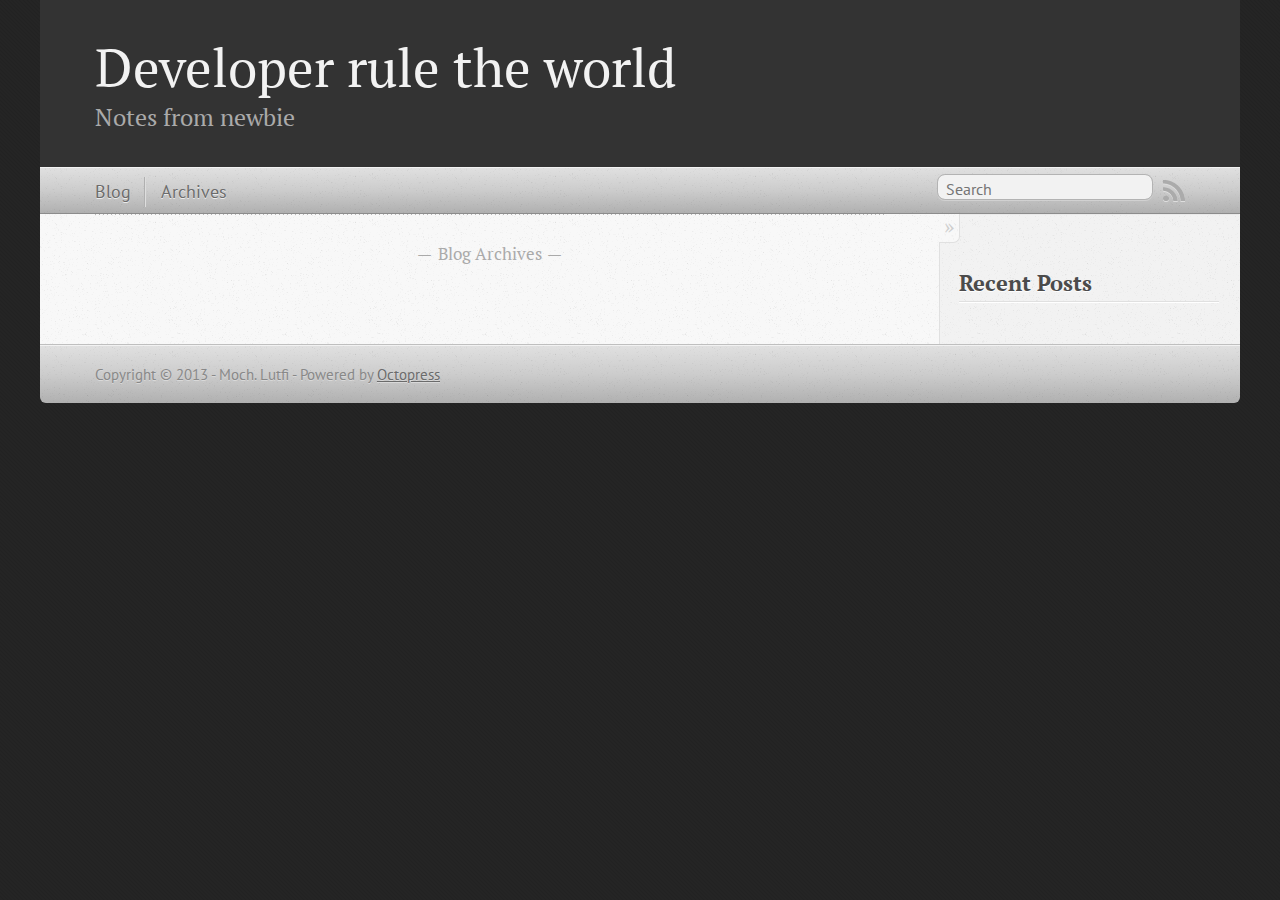
==== index.html @ ee127c65 "Site updated at 2013-09-29 15:10:16 UTC" ====
<!DOCTYPE html>
<!--[if IEMobile 7 ]><html class="no-js iem7"><![endif]-->
<!--[if lt IE 9]><html class="no-js lte-ie8"><![endif]-->
<!--[if (gt IE 8)|(gt IEMobile 7)|!(IEMobile)|!(IE)]><!--><html class="no-js" lang="en"><!--<![endif]-->
<head>
  <meta charset="utf-8">
  <title>Developer rule the world</title>
  <meta name="author" content="Moch. Lutfi">

  
  <meta name="description" content=" Blog Archives Recent Posts ">
  

  <!-- http://t.co/dKP3o1e -->
  <meta name="HandheldFriendly" content="True">
  <meta name="MobileOptimized" content="320">
  <meta name="viewport" content="width=device-width, initial-scale=1">

  
  <link rel="canonical" href="http://h4ckm03d.github.io">
  <link href="/favicon.png" rel="icon">
  <link href="/stylesheets/screen.css" media="screen, projection" rel="stylesheet" type="text/css">
  <link href="/atom.xml" rel="alternate" title="Developer rule the world" type="application/atom+xml">
  <script src="/javascripts/modernizr-2.0.js"></script>
  <script src="//ajax.googleapis.com/ajax/libs/jquery/1.9.1/jquery.min.js"></script>
  <script>!window.jQuery && document.write(unescape('%3Cscript src="./javascripts/lib/jquery.min.js"%3E%3C/script%3E'))</script>
  <script src="/javascripts/octopress.js" type="text/javascript"></script>
  <!--Fonts from Google"s Web font directory at http://google.com/webfonts -->
<link href="http://fonts.googleapis.com/css?family=PT+Serif:regular,italic,bold,bolditalic" rel="stylesheet" type="text/css">
<link href="http://fonts.googleapis.com/css?family=PT+Sans:regular,italic,bold,bolditalic" rel="stylesheet" type="text/css">

  

</head>

<body   >
  <header role="banner"><hgroup>
  <h1><a href="/">Developer rule the world</a></h1>
  
    <h2>Notes from newbie</h2>
  
</hgroup>

</header>
  <nav role="navigation"><ul class="subscription" data-subscription="rss">
  <li><a href="/atom.xml" rel="subscribe-rss" title="subscribe via RSS">RSS</a></li>
  
</ul>
  
<form action="http://google.com/search" method="get">
  <fieldset role="search">
    <input type="hidden" name="q" value="site:h4ckm03d.github.io" />
    <input class="search" type="text" name="q" results="0" placeholder="Search"/>
  </fieldset>
</form>
  
<ul class="main-navigation">
  <li><a href="/">Blog</a></li>
  <li><a href="/blog/archives">Archives</a></li>
</ul>

</nav>
  <div id="main">
    <div id="content">
      <div class="blog-index">
  
  
  <div class="pagination">
    
    <a href="/blog/archives">Blog Archives</a>
    
  </div>
</div>
<aside class="sidebar">
  
    <section>
  <h1>Recent Posts</h1>
  <ul id="recent_posts">
    
  </ul>
</section>





  
</aside>

    </div>
  </div>
  <footer role="contentinfo"><p>
  Copyright &copy; 2013 - Moch. Lutfi -
  <span class="credit">Powered by <a href="http://octopress.org">Octopress</a></span>
</p>

</footer>
  







  <script type="text/javascript">
    (function(){
      var twitterWidgets = document.createElement('script');
      twitterWidgets.type = 'text/javascript';
      twitterWidgets.async = true;
      twitterWidgets.src = '//platform.twitter.com/widgets.js';
      document.getElementsByTagName('head')[0].appendChild(twitterWidgets);
    })();
  </script>





</body>
</html>
---- stylesheets/screen.css ----
html,body,div,span,applet,object,iframe,h1,h2,h3,h4,h5,h6,p,blockquote,pre,a,abbr,acronym,address,big,cite,code,del,dfn,em,img,ins,kbd,q,s,samp,small,strike,strong,sub,sup,tt,var,b,u,i,center,dl,dt,dd,ol,ul,li,fieldset,form,label,legend,table,caption,tbody,tfoot,thead,tr,th,td,article,aside,canvas,details,embed,figure,figcaption,footer,header,hgroup,menu,nav,output,ruby,section,summary,time,mark,audio,video{margin:0;padding:0;border:0;font:inherit;font-size:100%;vertical-align:baseline}html{line-height:1}ol,ul{list-style:none}table{border-collapse:collapse;border-spacing:0}caption,th,td{text-align:left;font-weight:normal;vertical-align:middle}q,blockquote{quotes:none}q:before,q:after,blockquote:before,blockquote:after{content:"";content:none}a img{border:none}article,aside,details,figcaption,figure,footer,header,hgroup,menu,nav,section,summary{display:block}a{color:#1863a1}a:visited{color:#751590}a:focus{color:#0181eb}a:hover{color:#0181eb}a:active{color:#01579f}aside.sidebar a{color:#1863a1}aside.sidebar a:focus{color:#0181eb}aside.sidebar a:hover{color:#0181eb}aside.sidebar a:active{color:#01579f}a{-webkit-transition:color 0.3s;-moz-transition:color 0.3s;-o-transition:color 0.3s;transition:color 0.3s}html{background:#252525 url('/images/line-tile.png?1380462319') top left}body>div{background:#f2f2f2 url('/images/noise.png?1380462319') top left;border-bottom:1px solid #bfbfbf}body>div>div{background:#f8f8f8 url('/images/noise.png?1380462319') top left;border-right:1px solid #e0e0e0}.heading,body>header h1,h1,h2,h3,h4,h5,h6{font-family:"PT Serif","Georgia","Helvetica Neue",Arial,sans-serif}.sans,body>header h2,article header p.meta,article>footer,#content .blog-index footer,html .gist .gist-file .gist-meta,#blog-archives a.category,#blog-archives time,aside.sidebar section,body>footer{font-family:"PT Sans","Helvetica Neue",Arial,sans-serif}.serif,body,#content .blog-index a[rel=full-article]{font-family:"PT Serif",Georgia,Times,"Times New Roman",serif}.mono,pre,code,tt,p code,li code{font-family:Menlo,Monaco,"Andale Mono","lucida console","Courier New",monospace}body>header h1{font-size:2.2em;font-family:"PT Serif","Georgia","Helvetica Neue",Arial,sans-serif;font-weight:normal;line-height:1.2em;margin-bottom:0.6667em}body>header h2{font-family:"PT Serif","Georgia","Helvetica Neue",Arial,sans-serif}body{line-height:1.5em;color:#222}h1{font-size:2.2em;line-height:1.2em}@media only screen and (min-width: 992px){body{font-size:1.15em}h1{font-size:2.6em;line-height:1.2em}}h1,h2,h3,h4,h5,h6{text-rendering:optimizelegibility;margin-bottom:1em;font-weight:bold}h2,section h1{font-size:1.5em}h3,section h2,section section h1{font-size:1.3em}h4,section h3,section section h2,section section section h1{font-size:1em}h5,section h4,section section h3{font-size:.9em}h6,section h5,section section h4,section section section h3{font-size:.8em}p,article blockquote,ul,ol{margin-bottom:1.5em}ul{list-style-type:disc}ul ul{list-style-type:circle;margin-bottom:0px}ul ul ul{list-style-type:square;margin-bottom:0px}ol{list-style-type:decimal}ol ol{list-style-type:lower-alpha;margin-bottom:0px}ol ol ol{list-style-type:lower-roman;margin-bottom:0px}ul,ul ul,ul ol,ol,ol ul,ol ol{margin-left:1.3em}ul ul,ul ol,ol ul,ol ol{margin-bottom:0em}strong{font-weight:bold}em{font-style:italic}sup,sub{font-size:0.75em;position:relative;display:inline-block;padding:0 .2em;line-height:.8em}sup{top:-.5em}sub{bottom:-.5em}a[rev='footnote']{font-size:.75em;padding:0 .3em;line-height:1}q{font-style:italic}q:before{content:"\201C"}q:after{content:"\201D"}em,dfn{font-style:italic}strong,dfn{font-weight:bold}del,s{text-decoration:line-through}abbr,acronym{border-bottom:1px dotted;cursor:help}hr{margin-bottom:0.2em}small{font-size:.8em}big{font-size:1.2em}article blockquote{font-style:italic;position:relative;font-size:1.2em;line-height:1.5em;padding-left:1em;border-left:4px solid rgba(170,170,170,0.5)}article blockquote cite{font-style:italic}article blockquote cite a{color:#aaa !important;word-wrap:break-word}article blockquote cite:before{content:'\2014';padding-right:.3em;padding-left:.3em;color:#aaa}@media only screen and (min-width: 992px){article blockquote{padding-left:1.5em;border-left-width:4px}}.pullquote-right:before,.pullquote-left:before{padding:0;border:none;content:attr(data-pullquote);float:right;width:45%;margin:.5em 0 1em 1.5em;position:relative;top:7px;font-size:1.4em;line-height:1.45em}.pullquote-left:before{float:left;margin:.5em 1.5em 1em 0}.force-wrap,article a,aside.sidebar a{white-space:-moz-pre-wrap;white-space:-pre-wrap;white-space:-o-pre-wrap;white-space:pre-wrap;word-wrap:break-word}.group,body>header,body>nav,body>footer,body #content>article,body #content>div>article,body #content>div>section,body div.pagination,aside.sidebar,#main,#content,.sidebar{*zoom:1}.group:after,body>header:after,body>nav:after,body>footer:after,body #content>article:after,body #content>div>section:after,body div.pagination:after,#main:after,#content:after,.sidebar:after{content:"";display:table;clear:both}body{-webkit-text-size-adjust:none;max-width:1200px;position:relative;margin:0 auto}body>header,body>nav,body>footer,body #content>article,body #content>div>article,body #content>div>section{padding-left:18px;padding-right:18px}@media only screen and (min-width: 480px){body>header,body>nav,body>footer,body #content>article,body #content>div>article,body #content>div>section{padding-left:25px;padding-right:25px}}@media only screen and (min-width: 768px){body>header,body>nav,body>footer,body #content>article,body #content>div>article,body #content>div>section{padding-left:35px;padding-right:35px}}@media only screen and (min-width: 992px){body>header,body>nav,body>footer,body #content>article,body #content>div>article,body #content>div>section{padding-left:55px;padding-right:55px}}body div.pagination{margin-left:18px;margin-right:18px}@media only screen and (min-width: 480px){body div.pagination{margin-left:25px;margin-right:25px}}@media only screen and (min-width: 768px){body div.pagination{margin-left:35px;margin-right:35px}}@media only screen and (min-width: 992px){body div.pagination{margin-left:55px;margin-right:55px}}body>header{font-size:1em;padding-top:1.5em;padding-bottom:1.5em}#content{overflow:hidden}#content>div,#content>article{width:100%}aside.sidebar{float:none;padding:0 18px 1px;background-color:#f7f7f7;border-top:1px solid #e0e0e0}.flex-content,article img,article video,article .flash-video,aside.sidebar img{max-width:100%;height:auto}.basic-alignment.left,article img.left,article video.left,article .left.flash-video,aside.sidebar img.left{float:left;margin-right:1.5em}.basic-alignment.right,article img.right,article video.right,article .right.flash-video,aside.sidebar img.right{float:right;margin-left:1.5em}.basic-alignment.center,article img.center,article video.center,article .center.flash-video,aside.sidebar img.center{display:block;margin:0 auto 1.5em}.basic-alignment.left,article img.left,article video.left,article .left.flash-video,aside.sidebar img.left,.basic-alignment.right,article img.right,article video.right,article .right.flash-video,aside.sidebar img.right{margin-bottom:.8em}.toggle-sidebar,.no-sidebar .toggle-sidebar{display:none}@media only screen and (min-width: 750px){body.sidebar-footer aside.sidebar{float:none;width:auto;clear:left;margin:0;padding:0 35px 1px;background-color:#f7f7f7;border-top:1px solid #eaeaea}body.sidebar-footer aside.sidebar section.odd,body.sidebar-footer aside.sidebar section.even{float:left;width:48%}body.sidebar-footer aside.sidebar section.odd{margin-left:0}body.sidebar-footer aside.sidebar section.even{margin-left:4%}body.sidebar-footer aside.sidebar.thirds section{width:30%;margin-left:5%}body.sidebar-footer aside.sidebar.thirds section.first{margin-left:0;clear:both}}body.sidebar-footer #content{margin-right:0px}body.sidebar-footer .toggle-sidebar{display:none}@media only screen and (min-width: 550px){body>header{font-size:1em}}@media only screen and (min-width: 750px){aside.sidebar{float:none;width:auto;clear:left;margin:0;padding:0 35px 1px;background-color:#f7f7f7;border-top:1px solid #eaeaea}aside.sidebar section.odd,aside.sidebar section.even{float:left;width:48%}aside.sidebar section.odd{margin-left:0}aside.sidebar section.even{margin-left:4%}aside.sidebar.thirds section{width:30%;margin-left:5%}aside.sidebar.thirds section.first{margin-left:0;clear:both}}@media only screen and (min-width: 768px){body{-webkit-text-size-adjust:auto}body>header{font-size:1.2em}#main{padding:0;margin:0 auto}#content{overflow:visible;margin-right:240px;position:relative}.no-sidebar #content{margin-right:0;border-right:0}.collapse-sidebar #content{margin-right:20px}#content>div,#content>article{padding-top:17.5px;padding-bottom:17.5px;float:left}aside.sidebar{width:210px;padding:0 15px 15px;background:none;clear:none;float:left;margin:0 -100% 0 0}aside.sidebar section{width:auto;margin-left:0}aside.sidebar section.odd,aside.sidebar section.even{float:none;width:auto;margin-left:0}.collapse-sidebar aside.sidebar{float:none;width:auto;clear:left;margin:0;padding:0 35px 1px;background-color:#f7f7f7;border-top:1px solid #eaeaea}.collapse-sidebar aside.sidebar section.odd,.collapse-sidebar aside.sidebar section.even{float:left;width:48%}.collapse-sidebar aside.sidebar section.odd{margin-left:0}.collapse-sidebar aside.sidebar section.even{margin-left:4%}.collapse-sidebar aside.sidebar.thirds section{width:30%;margin-left:5%}.collapse-sidebar aside.sidebar.thirds section.first{margin-left:0;clear:both}}@media only screen and (min-width: 992px){body>header{font-size:1.3em}#content{margin-right:300px}#content>div,#content>article{padding-top:27.5px;padding-bottom:27.5px}aside.sidebar{width:260px;padding:1.2em 20px 20px}.collapse-sidebar aside.sidebar{padding-left:55px;padding-right:55px}}@media only screen and (min-width: 768px){ul,ol{margin-left:0}}body>header{background:#333}body>header h1{display:inline-block;margin:0}body>header h1 a,body>header h1 a:visited,body>header h1 a:hover{color:#f2f2f2;text-decoration:none}body>header h2{margin:.2em 0 0;font-size:1em;color:#aaa;font-weight:normal}body>nav{position:relative;background-color:#ccc;background:url('/images/noise.png?1380462319'),-webkit-gradient(linear, 50% 0%, 50% 100%, color-stop(0%, #e0e0e0), color-stop(50%, #cccccc), color-stop(100%, #b0b0b0));background:url('/images/noise.png?1380462319'),-webkit-linear-gradient(#e0e0e0,#cccccc,#b0b0b0);background:url('/images/noise.png?1380462319'),-moz-linear-gradient(#e0e0e0,#cccccc,#b0b0b0);background:url('/images/noise.png?1380462319'),-o-linear-gradient(#e0e0e0,#cccccc,#b0b0b0);background:url('/images/noise.png?1380462319'),linear-gradient(#e0e0e0,#cccccc,#b0b0b0);border-top:1px solid #f2f2f2;border-bottom:1px solid #8c8c8c;padding-top:.35em;padding-bottom:.35em}body>nav form{-webkit-background-clip:padding;-moz-background-clip:padding;background-clip:padding-box;margin:0;padding:0}body>nav form .search{padding:.3em .5em 0;font-size:.85em;font-family:"PT Sans","Helvetica Neue",Arial,sans-serif;line-height:1.1em;width:95%;-webkit-border-radius:0.5em;-moz-border-radius:0.5em;-ms-border-radius:0.5em;-o-border-radius:0.5em;border-radius:0.5em;-webkit-background-clip:padding;-moz-background-clip:padding;background-clip:padding-box;-webkit-box-shadow:#d1d1d1 0 1px;-moz-box-shadow:#d1d1d1 0 1px;box-shadow:#d1d1d1 0 1px;background-color:#f2f2f2;border:1px solid #b3b3b3;color:#888}body>nav form .search:focus{color:#444;border-color:#80b1df;-webkit-box-shadow:#80b1df 0 0 4px,#80b1df 0 0 3px inset;-moz-box-shadow:#80b1df 0 0 4px,#80b1df 0 0 3px inset;box-shadow:#80b1df 0 0 4px,#80b1df 0 0 3px inset;background-color:#fff;outline:none}body>nav fieldset[role=search]{float:right;width:48%}body>nav fieldset.mobile-nav{float:left;width:48%}body>nav fieldset.mobile-nav select{width:100%;font-size:.8em;border:1px solid #888}body>nav ul{display:none}@media only screen and (min-width: 550px){body>nav{font-size:.9em}body>nav ul{margin:0;padding:0;border:0;overflow:hidden;*zoom:1;float:left;display:block;padding-top:.15em}body>nav ul li{list-style-image:none;list-style-type:none;margin-left:0;white-space:nowrap;display:inline;float:left;padding-left:0;padding-right:0}body>nav ul li:first-child,body>nav ul li.first{padding-left:0}body>nav ul li:last-child{padding-right:0}body>nav ul li.last{padding-right:0}body>nav ul.subscription{margin-left:.8em;float:right}body>nav ul.subscription li:last-child a{padding-right:0}body>nav ul li{margin:0}body>nav a{color:#6b6b6b;font-family:"PT Sans","Helvetica Neue",Arial,sans-serif;text-shadow:#ebebeb 0 1px;float:left;text-decoration:none;font-size:1.1em;padding:.1em 0;line-height:1.5em}body>nav a:visited{color:#6b6b6b}body>nav a:hover{color:#2b2b2b}body>nav li+li{border-left:1px solid #b0b0b0;margin-left:.8em}body>nav li+li a{padding-left:.8em;border-left:1px solid #dedede}body>nav form{float:right;text-align:left;padding-left:.8em;width:175px}body>nav form .search{width:93%;font-size:.95em;line-height:1.2em}body>nav ul[data-subscription$=email]+form{width:97px}body>nav ul[data-subscription$=email]+form .search{width:91%}body>nav fieldset.mobile-nav{display:none}body>nav fieldset[role=search]{width:99%}}@media only screen and (min-width: 992px){body>nav form{width:215px}body>nav ul[data-subscription$=email]+form{width:147px}}.no-placeholder body>nav .search{background:#f2f2f2 url('/images/search.png?1380462319') 0.3em 0.25em no-repeat;text-indent:1.3em}@media only screen and (min-width: 550px){.maskImage body>nav ul[data-subscription$=email]+form{width:123px}}@media only screen and (min-width: 992px){.maskImage body>nav ul[data-subscription$=email]+form{width:173px}}.maskImage ul.subscription{position:relative;top:.2em}.maskImage ul.subscription li,.maskImage ul.subscription a{border:0;padding:0}.maskImage a[rel=subscribe-rss]{position:relative;top:0px;text-indent:-999999em;background-color:#dedede;border:0;padding:0}.maskImage a[rel=subscribe-rss],.maskImage a[rel=subscribe-rss]:after{-webkit-mask-image:url('/images/rss.png?1380462319');-moz-mask-image:url('/images/rss.png?1380462319');-ms-mask-image:url('/images/rss.png?1380462319');-o-mask-image:url('/images/rss.png?1380462319');mask-image:url('/images/rss.png?1380462319');-webkit-mask-repeat:no-repeat;-moz-mask-repeat:no-repeat;-ms-mask-repeat:no-repeat;-o-mask-repeat:no-repeat;mask-repeat:no-repeat;width:22px;height:22px}.maskImage a[rel=subscribe-rss]:after{content:"";position:absolute;top:-1px;left:0;background-color:#ababab}.maskImage a[rel=subscribe-rss]:hover:after{background-color:#9e9e9e}.maskImage a[rel=subscribe-email]{position:relative;top:0px;text-indent:-999999em;background-color:#dedede;border:0;padding:0}.maskImage a[rel=subscribe-email],.maskImage a[rel=subscribe-email]:after{-webkit-mask-image:url('/images/email.png?1380462319');-moz-mask-image:url('/images/email.png?1380462319');-ms-mask-image:url('/images/email.png?1380462319');-o-mask-image:url('/images/email.png?1380462319');mask-image:url('/images/email.png?1380462319');-webkit-mask-repeat:no-repeat;-moz-mask-repeat:no-repeat;-ms-mask-repeat:no-repeat;-o-mask-repeat:no-repeat;mask-repeat:no-repeat;width:28px;height:22px}.maskImage a[rel=subscribe-email]:after{content:"";position:absolute;top:-1px;left:0;background-color:#ababab}.maskImage a[rel=subscribe-email]:hover:after{background-color:#9e9e9e}article{padding-top:1em}article header{position:relative;padding-top:2em;padding-bottom:1em;margin-bottom:1em;background:url('[data-uri]') bottom left repeat-x}article header h1{margin:0}article header h1 a{text-decoration:none}article header h1 a:hover{text-decoration:underline}article header p{font-size:.9em;color:#aaa;margin:0}article header p.meta{text-transform:uppercase;position:absolute;top:0}@media only screen and (min-width: 768px){article header{margin-bottom:1.5em;padding-bottom:1em;background:url('[data-uri]') bottom left repeat-x}}article h2{padding-top:0.8em;background:url('[data-uri]') top left repeat-x}.entry-content article h2:first-child,article header+h2{padding-top:0}article h2:first-child,article header+h2{background:none}article .feature{padding-top:.5em;margin-bottom:1em;padding-bottom:1em;background:url('[data-uri]') bottom left repeat-x;font-size:2.0em;font-style:italic;line-height:1.3em}article img,article video,article .flash-video{-webkit-border-radius:0.3em;-moz-border-radius:0.3em;-ms-border-radius:0.3em;-o-border-radius:0.3em;border-radius:0.3em;-webkit-box-shadow:rgba(0,0,0,0.15) 0 1px 4px;-moz-box-shadow:rgba(0,0,0,0.15) 0 1px 4px;box-shadow:rgba(0,0,0,0.15) 0 1px 4px;-webkit-box-sizing:border-box;-moz-box-sizing:border-box;box-sizing:border-box;border:#fff 0.5em solid}article video,article .flash-video{margin:0 auto 1.5em}article video{display:block;width:100%}article .flash-video>div{position:relative;display:block;padding-bottom:56.25%;padding-top:1px;height:0;overflow:hidden}article .flash-video>div iframe,article .flash-video>div object,article .flash-video>div embed{position:absolute;top:0;left:0;width:100%;height:100%}article>footer{padding-bottom:2.5em;margin-top:2em}article>footer p.meta{margin-bottom:.8em;font-size:.85em;clear:both;overflow:hidden}.blog-index article+article{background:url('[data-uri]') top left repeat-x}#content .blog-index{padding-top:0;padding-bottom:0}#content .blog-index article{padding-top:2em}#content .blog-index article header{background:none;padding-bottom:0}#content .blog-index article h1{font-size:2.2em}#content .blog-index article h1 a{color:inherit}#content .blog-index article h1 a:hover{color:#0181eb}#content .blog-index a[rel=full-article]{background:#ebebeb;display:inline-block;padding:.4em .8em;margin-right:.5em;text-decoration:none;color:#666;-webkit-transition:background-color 0.5s;-moz-transition:background-color 0.5s;-o-transition:background-color 0.5s;transition:background-color 0.5s}#content .blog-index a[rel=full-article]:hover{background:#0181eb;text-shadow:none;color:#f8f8f8}#content .blog-index footer{margin-top:1em}.separator,article>footer .byline+time:before,article>footer time+time:before,article>footer .comments:before,article>footer .byline ~ .categories:before{content:"\2022 ";padding:0 .4em 0 .2em;display:inline-block}#content div.pagination{text-align:center;font-size:.95em;position:relative;background:url('[data-uri]') top left repeat-x;padding-top:1.5em;padding-bottom:1.5em}#content div.pagination a{text-decoration:none;color:#aaa}#content div.pagination a.prev{position:absolute;left:0}#content div.pagination a.next{position:absolute;right:0}#content div.pagination a:hover{color:#0181eb}#content div.pagination a[href*=archive]:before,#content div.pagination a[href*=archive]:after{content:'\2014';padding:0 .3em}p.meta+.sharing{padding-top:1em;padding-left:0;background:url('[data-uri]') top left repeat-x}#fb-root{display:none}.highlight,html .gist .gist-file .gist-syntax .gist-highlight{border:1px solid #05232b !important}.highlight table td.code,html .gist .gist-file .gist-syntax .gist-highlight table td.code{width:100%}.highlight .line-numbers,html .gist .gist-file .gist-syntax .highlight .line_numbers{text-align:right;font-size:13px;line-height:1.45em;background:#073642 url('/images/noise.png?1380462319') top left !important;border-right:1px solid #00232c !important;-webkit-box-shadow:#083e4b -1px 0 inset;-moz-box-shadow:#083e4b -1px 0 inset;box-shadow:#083e4b -1px 0 inset;text-shadow:#021014 0 -1px;padding:.8em !important;-webkit-border-radius:0;-moz-border-radius:0;-ms-border-radius:0;-o-border-radius:0;border-radius:0}.highlight .line-numbers span,html .gist .gist-file .gist-syntax .highlight .line_numbers span{color:#586e75 !important}figure.code,.gist-file,pre{-webkit-box-shadow:rgba(0,0,0,0.06) 0 0 10px;-moz-box-shadow:rgba(0,0,0,0.06) 0 0 10px;box-shadow:rgba(0,0,0,0.06) 0 0 10px}figure.code .highlight pre,.gist-file .highlight pre,pre .highlight pre{-webkit-box-shadow:none;-moz-box-shadow:none;box-shadow:none}.gist .highlight *::-moz-selection,figure.code .highlight *::-moz-selection{background:#386774;color:inherit;text-shadow:#002b36 0 1px}.gist .highlight *::-webkit-selection,figure.code .highlight *::-webkit-selection{background:#386774;color:inherit;text-shadow:#002b36 0 1px}.gist .highlight *::selection,figure.code .highlight *::selection{background:#386774;color:inherit;text-shadow:#002b36 0 1px}html .gist .gist-file{margin-bottom:1.8em;position:relative;border:none;padding-top:26px !important}html .gist .gist-file .highlight{margin-bottom:0}html .gist .gist-file .gist-syntax{border-bottom:0 !important;background:none !important}html .gist .gist-file .gist-syntax .gist-highlight{background:#002b36 !important}html .gist .gist-file .gist-syntax .highlight pre{padding:0}html .gist .gist-file .gist-meta{padding:.6em 0.8em;border:1px solid #083e4b !important;color:#586e75;font-size:.7em !important;background:#073642 url('/images/noise.png?1380462319') top left;line-height:1.5em}html .gist .gist-file .gist-meta a{color:#75878b !important;text-decoration:none}html .gist .gist-file .gist-meta a:hover{text-decoration:underline}html .gist .gist-file .gist-meta a:hover{color:#93a1a1 !important}html .gist .gist-file .gist-meta a[href*='#file']{position:absolute;top:0;left:0;right:-10px;color:#474747 !important}html .gist .gist-file .gist-meta a[href*='#file']:hover{color:#1863a1 !important}html .gist .gist-file .gist-meta a[href*=raw]{top:.4em}pre{background:#002b36 url('/images/noise.png?1380462319') top left;-webkit-border-radius:0.4em;-moz-border-radius:0.4em;-ms-border-radius:0.4em;-o-border-radius:0.4em;border-radius:0.4em;border:1px solid #05232b;line-height:1.45em;font-size:13px;margin-bottom:2.1em;padding:.8em 1em;color:#93a1a1;overflow:auto}h3.filename+pre{-moz-border-radius-topleft:0px;-webkit-border-top-left-radius:0px;border-top-left-radius:0px;-moz-border-radius-topright:0px;-webkit-border-top-right-radius:0px;border-top-right-radius:0px}p code,li code{display:inline-block;white-space:no-wrap;background:#fff;font-size:.8em;line-height:1.5em;color:#555;border:1px solid #ddd;-webkit-border-radius:0.4em;-moz-border-radius:0.4em;-ms-border-radius:0.4em;-o-border-radius:0.4em;border-radius:0.4em;padding:0 .3em;margin:-1px 0}p pre code,li pre code{font-size:1em !important;background:none;border:none}.pre-code,html .gist .gist-file .gist-syntax .highlight pre,.highlight code{font-family:Menlo,Monaco,"Andale Mono","lucida console","Courier New",monospace !important;overflow:scroll;overflow-y:hidden;display:block;padding:.8em;overflow-x:auto;line-height:1.45em;background:#002b36 url('/images/noise.png?1380462319') top left !important;color:#93a1a1 !important}.pre-code span,html .gist .gist-file .gist-syntax .highlight pre span,.highlight code span{color:#93a1a1 !important}.pre-code span,html .gist .gist-file .gist-syntax .highlight pre span,.highlight code span{font-style:normal !important;font-weight:normal !important}.pre-code .c,html .gist .gist-file .gist-syntax .highlight pre .c,.highlight code .c{color:#586e75 !important;font-style:italic !important}.pre-code .cm,html .gist .gist-file .gist-syntax .highlight pre .cm,.highlight code .cm{color:#586e75 !important;font-style:italic !important}.pre-code .cp,html .gist .gist-file .gist-syntax .highlight pre .cp,.highlight code .cp{color:#586e75 !important;font-style:italic !important}.pre-code .c1,html .gist .gist-file .gist-syntax .highlight pre .c1,.highlight code .c1{color:#586e75 !important;font-style:italic !important}.pre-code .cs,html .gist .gist-file .gist-syntax .highlight pre .cs,.highlight code .cs{color:#586e75 !important;font-weight:bold !important;font-style:italic !important}.pre-code .err,html .gist .gist-file .gist-syntax .highlight pre .err,.highlight code .err{color:#dc322f !important;background:none !important}.pre-code .k,html .gist .gist-file .gist-syntax .highlight pre .k,.highlight code .k{color:#cb4b16 !important}.pre-code .o,html .gist .gist-file .gist-syntax .highlight pre .o,.highlight code .o{color:#93a1a1 !important;font-weight:bold !important}.pre-code .p,html .gist .gist-file .gist-syntax .highlight pre .p,.highlight code .p{color:#93a1a1 !important}.pre-code .ow,html .gist .gist-file .gist-syntax .highlight pre .ow,.highlight code .ow{color:#2aa198 !important;font-weight:bold !important}.pre-code .gd,html .gist .gist-file .gist-syntax .highlight pre .gd,.highlight code .gd{color:#93a1a1 !important;background-color:#372c34 !important;display:inline-block}.pre-code .gd .x,html .gist .gist-file .gist-syntax .highlight pre .gd .x,.highlight code .gd .x{color:#93a1a1 !important;background-color:#4d2d33 !important;display:inline-block}.pre-code .ge,html .gist .gist-file .gist-syntax .highlight pre .ge,.highlight code .ge{color:#93a1a1 !important;font-style:italic !important}.pre-code .gh,html .gist .gist-file .gist-syntax .highlight pre .gh,.highlight code .gh{color:#586e75 !important}.pre-code .gi,html .gist .gist-file .gist-syntax .highlight pre .gi,.highlight code .gi{color:#93a1a1 !important;background-color:#1a412b !important;display:inline-block}.pre-code .gi .x,html .gist .gist-file .gist-syntax .highlight pre .gi .x,.highlight code .gi .x{color:#93a1a1 !important;background-color:#355720 !important;display:inline-block}.pre-code .gs,html .gist .gist-file .gist-syntax .highlight pre .gs,.highlight code .gs{color:#93a1a1 !important;font-weight:bold !important}.pre-code .gu,html .gist .gist-file .gist-syntax .highlight pre .gu,.highlight code .gu{color:#6c71c4 !important}.pre-code .kc,html .gist .gist-file .gist-syntax .highlight pre .kc,.highlight code .kc{color:#859900 !important;font-weight:bold !important}.pre-code .kd,html .gist .gist-file .gist-syntax .highlight pre .kd,.highlight code .kd{color:#268bd2 !important}.pre-code .kp,html .gist .gist-file .gist-syntax .highlight pre .kp,.highlight code .kp{color:#cb4b16 !important;font-weight:bold !important}.pre-code .kr,html .gist .gist-file .gist-syntax .highlight pre .kr,.highlight code .kr{color:#d33682 !important;font-weight:bold !important}.pre-code .kt,html .gist .gist-file .gist-syntax .highlight pre .kt,.highlight code .kt{color:#2aa198 !important}.pre-code .n,html .gist .gist-file .gist-syntax .highlight pre .n,.highlight code .n{color:#268bd2 !important}.pre-code .na,html .gist .gist-file .gist-syntax .highlight pre .na,.highlight code .na{color:#268bd2 !important}.pre-code .nb,html .gist .gist-file .gist-syntax .highlight pre .nb,.highlight code .nb{color:#859900 !important}.pre-code .nc,html .gist .gist-file .gist-syntax .highlight pre .nc,.highlight code .nc{color:#d33682 !important}.pre-code .no,html .gist .gist-file .gist-syntax .highlight pre .no,.highlight code .no{color:#b58900 !important}.pre-code .nl,html .gist .gist-file .gist-syntax .highlight pre .nl,.highlight code .nl{color:#859900 !important}.pre-code .ne,html .gist .gist-file .gist-syntax .highlight pre .ne,.highlight code .ne{color:#268bd2 !important;font-weight:bold !important}.pre-code .nf,html .gist .gist-file .gist-syntax .highlight pre .nf,.highlight code .nf{color:#268bd2 !important;font-weight:bold !important}.pre-code .nn,html .gist .gist-file .gist-syntax .highlight pre .nn,.highlight code .nn{color:#b58900 !important}.pre-code .nt,html .gist .gist-file .gist-syntax .highlight pre .nt,.highlight code .nt{color:#268bd2 !important;font-weight:bold !important}.pre-code .nx,html .gist .gist-file .gist-syntax .highlight pre .nx,.highlight code .nx{color:#b58900 !important}.pre-code .vg,html .gist .gist-file .gist-syntax .highlight pre .vg,.highlight code .vg{color:#268bd2 !important}.pre-code .vi,html .gist .gist-file .gist-syntax .highlight pre .vi,.highlight code .vi{color:#268bd2 !important}.pre-code .nv,html .gist .gist-file .gist-syntax .highlight pre .nv,.highlight code .nv{color:#268bd2 !important}.pre-code .mf,html .gist .gist-file .gist-syntax .highlight pre .mf,.highlight code .mf{color:#2aa198 !important}.pre-code .m,html .gist .gist-file .gist-syntax .highlight pre .m,.highlight code .m{color:#2aa198 !important}.pre-code .mh,html .gist .gist-file .gist-syntax .highlight pre .mh,.highlight code .mh{color:#2aa198 !important}.pre-code .mi,html .gist .gist-file .gist-syntax .highlight pre .mi,.highlight code .mi{color:#2aa198 !important}.pre-code .s,html .gist .gist-file .gist-syntax .highlight pre .s,.highlight code .s{color:#2aa198 !important}.pre-code .sd,html .gist .gist-file .gist-syntax .highlight pre .sd,.highlight code .sd{color:#2aa198 !important}.pre-code .s2,html .gist .gist-file .gist-syntax .highlight pre .s2,.highlight code .s2{color:#2aa198 !important}.pre-code .se,html .gist .gist-file .gist-syntax .highlight pre .se,.highlight code .se{color:#dc322f !important}.pre-code .si,html .gist .gist-file .gist-syntax .highlight pre .si,.highlight code .si{color:#268bd2 !important}.pre-code .sr,html .gist .gist-file .gist-syntax .highlight pre .sr,.highlight code .sr{color:#2aa198 !important}.pre-code .s1,html .gist .gist-file .gist-syntax .highlight pre .s1,.highlight code .s1{color:#2aa198 !important}.pre-code div .gd,html .gist .gist-file .gist-syntax .highlight pre div .gd,.highlight code div .gd,.pre-code div .gd .x,html .gist .gist-file .gist-syntax .highlight pre div .gd .x,.highlight code div .gd .x,.pre-code div .gi,html .gist .gist-file .gist-syntax .highlight pre div .gi,.highlight code div .gi,.pre-code div .gi .x,html .gist .gist-file .gist-syntax .highlight pre div .gi .x,.highlight code div .gi .x{display:inline-block;width:100%}.highlight,.gist-highlight{margin-bottom:1.8em;background:#002b36;overflow-y:hidden;overflow-x:auto}.highlight pre,.gist-highlight pre{background:none;-webkit-border-radius:0px;-moz-border-radius:0px;-ms-border-radius:0px;-o-border-radius:0px;border-radius:0px;border:none;padding:0;margin-bottom:0}pre::-webkit-scrollbar,.highlight::-webkit-scrollbar,.gist-highlight::-webkit-scrollbar{height:.5em;background:rgba(255,255,255,0.15)}pre::-webkit-scrollbar-thumb:horizontal,.highlight::-webkit-scrollbar-thumb:horizontal,.gist-highlight::-webkit-scrollbar-thumb:horizontal{background:rgba(255,255,255,0.2);-webkit-border-radius:4px;border-radius:4px}.highlight code{background:#000}figure.code{background:none;padding:0;border:0;margin-bottom:1.5em}figure.code pre{margin-bottom:0}figure.code figcaption{position:relative}figure.code .highlight{margin-bottom:0}.code-title,html .gist .gist-file .gist-meta a[href*='#file'],h3.filename,figure.code figcaption{text-align:center;font-size:13px;line-height:2em;text-shadow:#cbcccc 0 1px 0;color:#474747;font-weight:normal;margin-bottom:0;-moz-border-radius-topleft:5px;-webkit-border-top-left-radius:5px;border-top-left-radius:5px;-moz-border-radius-topright:5px;-webkit-border-top-right-radius:5px;border-top-right-radius:5px;font-family:"Helvetica Neue", Arial, "Lucida Grande", "Lucida Sans Unicode", Lucida, sans-serif;background:#aaa url('/images/code_bg.png?1380462319') top repeat-x;border:1px solid #565656;border-top-color:#cbcbcb;border-left-color:#a5a5a5;border-right-color:#a5a5a5;border-bottom:0}.download-source,html .gist .gist-file .gist-meta a[href*=raw],figure.code figcaption a{position:absolute;right:.8em;text-decoration:none;color:#666 !important;z-index:1;font-size:13px;text-shadow:#cbcccc 0 1px 0;padding-left:3em}.download-source:hover,html .gist .gist-file .gist-meta a[href*=raw]:hover,figure.code figcaption a:hover{text-decoration:underline}#archive #content>div,#archive #content>div>article{padding-top:0}#blog-archives{color:#aaa}#blog-archives article{padding:1em 0 1em;position:relative;background:url('[data-uri]') bottom left repeat-x}#blog-archives article:last-child{background:none}#blog-archives article footer{padding:0;margin:0}#blog-archives h1{color:#222;margin-bottom:.3em}#blog-archives h2{display:none}#blog-archives h1{font-size:1.5em}#blog-archives h1 a{text-decoration:none;color:inherit;font-weight:normal;display:inline-block}#blog-archives h1 a:hover{text-decoration:underline}#blog-archives h1 a:hover{color:#0181eb}#blog-archives a.category,#blog-archives time{color:#aaa}#blog-archives .entry-content{display:none}#blog-archives time{font-size:.9em;line-height:1.2em}#blog-archives time .month,#blog-archives time .day{display:inline-block}#blog-archives time .month{text-transform:uppercase}#blog-archives p{margin-bottom:1em}#blog-archives a,#blog-archives .entry-content a{color:inherit}#blog-archives a:hover,#blog-archives .entry-content a:hover{color:#0181eb}#blog-archives a:hover{color:#0181eb}@media only screen and (min-width: 550px){#blog-archives article{margin-left:5em}#blog-archives h2{margin-bottom:.3em;font-weight:normal;display:inline-block;position:relative;top:-1px;float:left}#blog-archives h2:first-child{padding-top:.75em}#blog-archives time{position:absolute;text-align:right;left:0em;top:1.8em}#blog-archives .year{display:none}#blog-archives article{padding-left:4.5em;padding-bottom:.7em}#blog-archives a.category{line-height:1.1em}}#content>.category article{margin-left:0;padding-left:6.8em}#content>.category .year{display:inline}.side-shadow-border,aside.sidebar section h1,aside.sidebar li{-webkit-box-shadow:#fff 0 1px;-moz-box-shadow:#fff 0 1px;box-shadow:#fff 0 1px}aside.sidebar{overflow:hidden;color:#4b4b4b;text-shadow:#fff 0 1px}aside.sidebar section{font-size:.8em;line-height:1.4em;margin-bottom:1.5em}aside.sidebar section h1{margin:1.5em 0 0;padding-bottom:.2em;border-bottom:1px solid #e0e0e0}aside.sidebar section h1+p{padding-top:.4em}aside.sidebar img{-webkit-border-radius:0.3em;-moz-border-radius:0.3em;-ms-border-radius:0.3em;-o-border-radius:0.3em;border-radius:0.3em;-webkit-box-shadow:rgba(0,0,0,0.15) 0 1px 4px;-moz-box-shadow:rgba(0,0,0,0.15) 0 1px 4px;box-shadow:rgba(0,0,0,0.15) 0 1px 4px;-webkit-box-sizing:border-box;-moz-box-sizing:border-box;box-sizing:border-box;border:#fff 0.3em solid}aside.sidebar ul{margin-bottom:0.5em;margin-left:0}aside.sidebar li{list-style:none;padding:.5em 0;margin:0;border-bottom:1px solid #e0e0e0}aside.sidebar li p:last-child{margin-bottom:0}aside.sidebar a{color:inherit;-webkit-transition:color 0.5s;-moz-transition:color 0.5s;-o-transition:color 0.5s;transition:color 0.5s}aside.sidebar:hover a{color:#1863a1}aside.sidebar:hover a:hover{color:#0181eb}.aside-alt-link,#pinboard_linkroll .pin-tag{color:#7e7e7e}.aside-alt-link:hover,#pinboard_linkroll .pin-tag:hover{color:#0181eb}@media only screen and (min-width: 768px){.toggle-sidebar{outline:none;position:absolute;right:-10px;top:0;bottom:0;display:inline-block;text-decoration:none;color:#cecece;width:9px;cursor:pointer}.toggle-sidebar:hover{background:#e9e9e9;background:-webkit-gradient(linear, 0% 50%, 100% 50%, color-stop(0%, rgba(224,224,224,0.5)), color-stop(100%, rgba(224,224,224,0)));background:-webkit-linear-gradient(left, rgba(224,224,224,0.5),rgba(224,224,224,0));background:-moz-linear-gradient(left, rgba(224,224,224,0.5),rgba(224,224,224,0));background:-o-linear-gradient(left, rgba(224,224,224,0.5),rgba(224,224,224,0));background:linear-gradient(left, rgba(224,224,224,0.5),rgba(224,224,224,0))}.toggle-sidebar:after{position:absolute;right:-11px;top:0;width:20px;font-size:1.2em;line-height:1.1em;padding-bottom:.15em;-moz-border-radius-bottomright:0.3em;-webkit-border-bottom-right-radius:0.3em;border-bottom-right-radius:0.3em;text-align:center;background:#f8f8f8 url('/images/noise.png?1380462319') top left;border-bottom:1px solid #e0e0e0;border-right:1px solid #e0e0e0;content:"\00BB";text-indent:-1px}.collapse-sidebar .toggle-sidebar{text-indent:0px;right:-20px;width:19px}.collapse-sidebar .toggle-sidebar:hover{background:#e9e9e9}.collapse-sidebar .toggle-sidebar:after{border-left:1px solid #e0e0e0;text-shadow:#fff 0 1px;content:"\00AB";left:0px;right:0;text-align:center;text-indent:0;border:0;border-right-width:0;background:none}}.googleplus h1{-moz-box-shadow:none !important;-webkit-box-shadow:none !important;-o-box-shadow:none !important;box-shadow:none !important;border-bottom:0px none !important}.googleplus a{text-decoration:none;white-space:normal !important;line-height:32px}.googleplus a img{float:left;margin-right:0.5em;border:0 none}.googleplus-hidden{position:absolute;top:-1000em;left:-1000em}#pinboard_linkroll .pin-title,#pinboard_linkroll .pin-description{display:block;margin-bottom:.5em}#pinboard_linkroll .pin-tag{text-decoration:none}#pinboard_linkroll .pin-tag:hover{text-decoration:underline}#pinboard_linkroll .pin-tag:after{content:','}#pinboard_linkroll .pin-tag:last-child:after{content:''}.delicious-posts a.delicious-link{margin-bottom:.5em;display:block}.delicious-posts p{font-size:1em}body>footer{font-size:.8em;color:#888;text-shadow:#d9d9d9 0 1px;background-color:#ccc;background:url('/images/noise.png?1380462319'),-webkit-gradient(linear, 50% 0%, 50% 100%, color-stop(0%, #e0e0e0), color-stop(50%, #cccccc), color-stop(100%, #b0b0b0));background:url('/images/noise.png?1380462319'),-webkit-linear-gradient(#e0e0e0,#cccccc,#b0b0b0);background:url('/images/noise.png?1380462319'),-moz-linear-gradient(#e0e0e0,#cccccc,#b0b0b0);background:url('/images/noise.png?1380462319'),-o-linear-gradient(#e0e0e0,#cccccc,#b0b0b0);background:url('/images/noise.png?1380462319'),linear-gradient(#e0e0e0,#cccccc,#b0b0b0);border-top:1px solid #f2f2f2;position:relative;padding-top:1em;padding-bottom:1em;margin-bottom:3em;-moz-border-radius-bottomleft:0.4em;-webkit-border-bottom-left-radius:0.4em;border-bottom-left-radius:0.4em;-moz-border-radius-bottomright:0.4em;-webkit-border-bottom-right-radius:0.4em;border-bottom-right-radius:0.4em;z-index:1}body>footer a{color:#6b6b6b}body>footer a:visited{color:#6b6b6b}body>footer a:hover{color:#484848}body>footer p:last-child{margin-bottom:0}
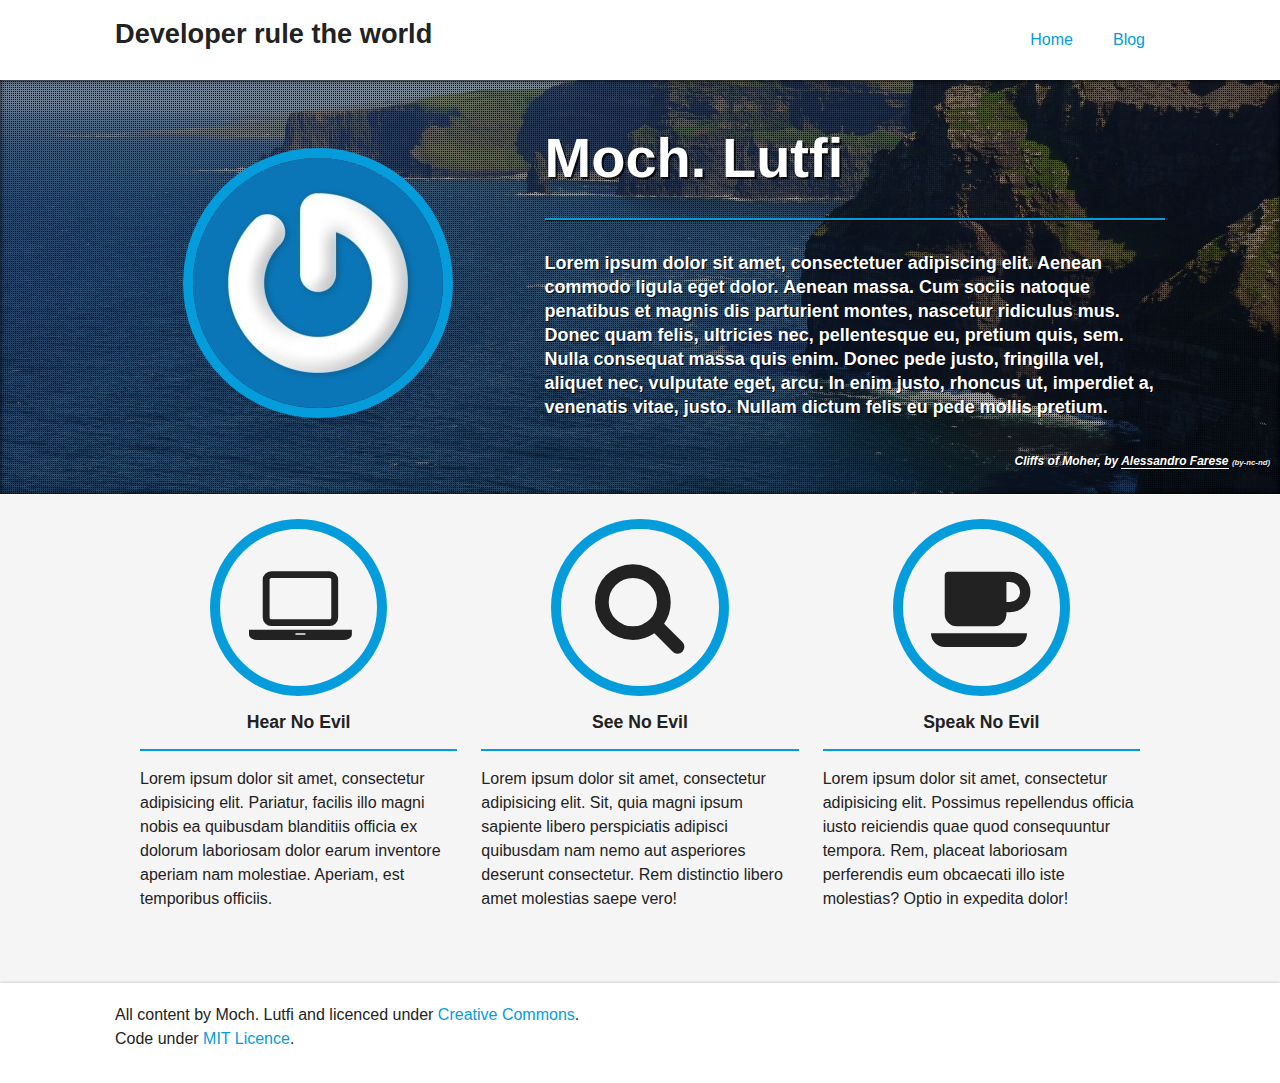
==== commit 9f82a2d2: "Site updated at 2013-09-30 13:50:07 UTC" ====
--- a/index.html
+++ b/index.html
@@ -1,102 +1,172 @@
 
-<!DOCTYPE html>
-<!--[if IEMobile 7 ]><html class="no-js iem7"><![endif]-->
-<!--[if lt IE 9]><html class="no-js lte-ie8"><![endif]-->
-<!--[if (gt IE 8)|(gt IEMobile 7)|!(IEMobile)|!(IE)]><!--><html class="no-js" lang="en"><!--<![endif]-->
-<head>
-  <meta charset="utf-8">
-  <title>Developer rule the world</title>
-  <meta name="author" content="Moch. Lutfi">
 
-  
-  <meta name="description" content=" Blog Archives Recent Posts ">
-  
+<!doctype html>
+  <!--[if lt IE 7]>      <html class="no-js lt-ie9 lt-ie8 lt-ie7"> <![endif]-->
+  <!--[if IE 7]>         <html class="no-js lt-ie9 lt-ie8"> <![endif]-->
+  <!--[if IE 8]>         <html class="no-js lt-ie9"> <![endif]-->
+  <!--[if gt IE 8]><!--> <html class="no-js"> <!--<![endif]-->
+  <head>
+    <meta charset="utf-8">
+    <meta http-equiv="X-UA-Compatible" content="IE=edge,chrome=1">
+    <title>This is the title for you homepage - Developer rule the world</title>
+    <meta name="author" content="Moch. Lutfi">
+    
+    <meta name="description" content="Hear no evil Lorem ipsum dolor sit amet, consectetur adipisicing elit. Pariatur, facilis illo magni nobis ea quibusdam blanditiis officia ex dolorum &hellip;">
+    
+    <meta name="viewport" content="width=device-width">
+    
+    <link rel="canonical" href="http://h4ckm03d.github.io">
+    <link href="/favicon.png" rel="icon">
+    <link href="/stylesheets/screen.css" media="screen, projection" rel="stylesheet">
+    <link href="//atom.xml" rel="alternate" title="Developer rule the world" type="application/atom+xml">
+  </head>
 
-  <!-- http://t.co/dKP3o1e -->
-  <meta name="HandheldFriendly" content="True">
-  <meta name="MobileOptimized" content="320">
-  <meta name="viewport" content="width=device-width, initial-scale=1">
 
-  
-  <link rel="canonical" href="http://h4ckm03d.github.io">
-  <link href="/favicon.png" rel="icon">
-  <link href="/stylesheets/screen.css" media="screen, projection" rel="stylesheet" type="text/css">
-  <link href="/atom.xml" rel="alternate" title="Developer rule the world" type="application/atom+xml">
-  <script src="/javascripts/modernizr-2.0.js"></script>
-  <script src="//ajax.googleapis.com/ajax/libs/jquery/1.9.1/jquery.min.js"></script>
-  <script>!window.jQuery && document.write(unescape('%3Cscript src="./javascripts/lib/jquery.min.js"%3E%3C/script%3E'))</script>
-  <script src="/javascripts/octopress.js" type="text/javascript"></script>
-  <!--Fonts from Google"s Web font directory at http://google.com/webfonts -->
-<link href="http://fonts.googleapis.com/css?family=PT+Serif:regular,italic,bold,bolditalic" rel="stylesheet" type="text/css">
-<link href="http://fonts.googleapis.com/css?family=PT+Sans:regular,italic,bold,bolditalic" rel="stylesheet" type="text/css">
+  <body >
 
-  
+    <header>
+      <div class="grid-wrapper">
+  <div class="grid">
 
-</head>
+    <div class="grid__item two-fifths lap-four-sixths palm-one-whole">
+  <a href="/" class="site-title">Developer rule the world</a>
+</div>
 
-<body   >
-  <header role="banner"><hgroup>
-  <h1><a href="/">Developer rule the world</a></h1>
-  
-    <h2>Notes from newbie</h2>
-  
-</hgroup>
+<div class="grid__item three-fifths lap-two-sixths palm-one-whole">
+  <nav>
+    <input type="checkbox" id="toggle">
+<label for="toggle" class="toggle" data-open="Main Menu" data-close="Close Menu"></label>
+<ul class="menu pull-right">
+  <li><a href="/">Home</a></li>
+  <li><a href="/blog/">Blog</a></li>
+</ul>
+  </nav>
+</div>
 
-</header>
-  <nav role="navigation"><ul class="subscription" data-subscription="rss">
-  <li><a href="/atom.xml" rel="subscribe-rss" title="subscribe via RSS">RSS</a></li>
-  
-</ul>
-  
-<form action="http://google.com/search" method="get">
-  <fieldset role="search">
-    <input type="hidden" name="q" value="site:h4ckm03d.github.io" />
-    <input class="search" type="text" name="q" results="0" placeholder="Search"/>
-  </fieldset>
-</form>
-  
-<ul class="main-navigation">
-  <li><a href="/">Blog</a></li>
-  <li><a href="/blog/archives">Archives</a></li>
-</ul>
-
-</nav>
-  <div id="main">
-    <div id="content">
-      <div class="blog-index">
-  
-  
-  <div class="pagination">
-    
-    <a href="/blog/archives">Blog Archives</a>
-    
   </div>
 </div>
-<aside class="sidebar">
-  
-    <section>
-  <h1>Recent Posts</h1>
-  <ul id="recent_posts">
+    </header>
+
     
-  </ul>
-</section>
-
-
-
-
-
-  
-</aside>
-
+      <div class="hero" style="background-image: url('/images/cliffs_of_moher.jpg');">
+  <div class="grid-wrapper">
+    <div class="grid flex">
+      <div class="grid__item flex__item two-fifths palm-one-whole avatar">
+        <img class="gravatar" src="/images/gravatar.jpg" alt="Moch. Lutfi's Picture">
+      </div>
+      <div class="grid__item flex__item three-fifths palm-one-whole">
+        <h1>Moch. Lutfi</h1>
+        <hr>
+        <p class="lead">
+            Lorem ipsum dolor sit amet, consectetuer adipiscing elit. Aenean commodo ligula eget dolor. Aenean massa. Cum sociis natoque penatibus et magnis dis parturient montes, nascetur ridiculus mus. Donec quam felis, ultricies nec, pellentesque eu, pretium quis, sem. Nulla consequat massa quis enim. Donec pede justo, fringilla vel, aliquet nec, vulputate eget, arcu. In enim justo, rhoncus ut, imperdiet a, venenatis vitae, justo. Nullam dictum felis eu pede mollis pretium.
+        </p>
+      </div>
     </div>
   </div>
-  <footer role="contentinfo"><p>
-  Copyright &copy; 2013 - Moch. Lutfi -
-  <span class="credit">Powered by <a href="http://octopress.org">Octopress</a></span>
+
+  <div class="credit">
+    <p>
+      Cliffs of Moher, by <a href="http://www.flickr.com/photos/alfarese/2780612581/" target="_blank">Alessandro Farese</a> <a href="http://creativecommons.org/licenses/by-nc-nd/2.0/deed.en" target="_blank" class="licence"><small>(by-nc-nd)</small></a>
+    </p>
+  </div>
+</div>
+
+    
+
+    <div class="grid-wrapper">
+      <div class="grid grid-center">
+        
+        <div class="grid__item one-whole">
+        
+
+          
+
+<div class="grid-wrapper">
+  <div class="grid">
+    <div class="grid__item one-third lap-one-whole palm-one-whole usp">
+      <div class="grid">
+        <div class="grid__item one-whole lap-one-third">
+          <span class="icon">
+            <i class="icon-laptop"></i>
+          </span>
+        </div>
+
+        <div class="grid__item one-whole lap-two-thirds">
+          <h2 class="title">Hear no evil</h2>
+          <hr>
+          <p>
+            Lorem ipsum dolor sit amet, consectetur adipisicing elit. Pariatur, facilis illo magni nobis ea quibusdam blanditiis officia ex dolorum laboriosam dolor earum inventore aperiam nam molestiae. Aperiam, est temporibus officiis.
+          </p>
+        </div>
+      </div>
+    </div>
+
+    <div class="grid__item one-third lap-one-whole palm-one-whole usp">
+      <div class="grid">
+        <div class="grid__item one-whole lap-one-third">
+          <span class="icon">
+            <i class="icon-search"></i>
+          </span>
+        </div>
+
+        <div class="grid__item one-whole lap-two-thirds">
+          <h2 class="title">See no evil</h2>
+          <hr>
+          <p>
+            Lorem ipsum dolor sit amet, consectetur adipisicing elit. Sit, quia magni ipsum sapiente libero perspiciatis adipisci quibusdam nam nemo aut asperiores deserunt consectetur. Rem distinctio libero amet molestias saepe vero!
+          </p>
+        </div>
+      </div>
+    </div>
+
+    <div class="grid__item one-third lap-one-whole palm-one-whole usp">
+      <div class="grid">
+        <div class="grid__item one-whole lap-one-third">
+          <span class="icon">
+            <i class="icon-coffee"></i>
+          </span>
+        </div>
+
+        <div class="grid__item one-whole lap-two-thirds">
+          <h2 class="title">Speak no evil</h2>
+          <hr>
+          <p>
+            Lorem ipsum dolor sit amet, consectetur adipisicing elit. Possimus repellendus officia iusto reiciendis quae quod consequuntur tempora. Rem, placeat laboriosam perferendis eum obcaecati illo iste molestias? Optio in expedita dolor!
+          </p>
+        </div>
+      </div>
+    </div>
+  </div>
+</div>
+
+        
+        </div>
+        
+        
+      </div>
+    </div>
+    
+    <footer>
+      <div class="grid-wrapper">
+  <div class="grid">
+    <div class="grid__item">
+      <p class="copyright">
+  All content by Moch. Lutfi and licenced under <a href="//creativecommons.org/licenses/by-nc-sa/3.0/ie/">Creative Commons</a>.<br>
+  Code under <a href="//github.com/coogie/oscailte/blob/master/README.md">MIT Licence</a>.
 </p>
+    </div>
+  </div>
+</div>
 
-</footer>
-  
+    </footer>
+
+    <!--[if lt IE 7]>
+      <p class="chromeframe">You are using an <strong>outdated</strong> browser. Please <a href="http://browsehappy.com/">upgrade your browser</a> or <a href="http://www.google.com/chromeframe/?redirect=true">activate Google Chrome Frame</a> to improve your experience.</p>
+    <![endif]-->
+
+    <script src="//ajax.googleapis.com/ajax/libs/jquery/1.9.0/jquery.min.js"></script>
+<script src="//crypto-js.googlecode.com/svn/tags/3.1.2/build/rollups/md5.js"></script>
+<script defer src="/javascripts/octopress.js"></script>
 
 
 
@@ -104,19 +174,5 @@
 
 
 
-  <script type="text/javascript">
-    (function(){
-      var twitterWidgets = document.createElement('script');
-      twitterWidgets.type = 'text/javascript';
-      twitterWidgets.async = true;
-      twitterWidgets.src = '//platform.twitter.com/widgets.js';
-      document.getElementsByTagName('head')[0].appendChild(twitterWidgets);
-    })();
-  </script>
-
-
-
-
-
-</body>
-</html>
+  </body>
+</html>--- a/stylesheets/screen.css
+++ b/stylesheets/screen.css
@@ -1 +1,29 @@
-html,body,div,span,applet,object,iframe,h1,h2,h3,h4,h5,h6,p,blockquote,pre,a,abbr,acronym,address,big,cite,code,del,dfn,em,img,ins,kbd,q,s,samp,small,strike,strong,sub,sup,tt,var,b,u,i,center,dl,dt,dd,ol,ul,li,fieldset,form,label,legend,table,caption,tbody,tfoot,thead,tr,th,td,article,aside,canvas,details,embed,figure,figcaption,footer,header,hgroup,menu,nav,output,ruby,section,summary,time,mark,audio,video{margin:0;padding:0;border:0;font:inherit;font-size:100%;vertical-align:baseline}html{line-height:1}ol,ul{list-style:none}table{border-collapse:collapse;border-spacing:0}caption,th,td{text-align:left;font-weight:normal;vertical-align:middle}q,blockquote{quotes:none}q:before,q:after,blockquote:before,blockquote:after{content:"";content:none}a img{border:none}article,aside,details,figcaption,figure,footer,header,hgroup,menu,nav,section,summary{display:block}a{color:#1863a1}a:visited{color:#751590}a:focus{color:#0181eb}a:hover{color:#0181eb}a:active{color:#01579f}aside.sidebar a{color:#1863a1}aside.sidebar a:focus{color:#0181eb}aside.sidebar a:hover{color:#0181eb}aside.sidebar a:active{color:#01579f}a{-webkit-transition:color 0.3s;-moz-transition:color 0.3s;-o-transition:color 0.3s;transition:color 0.3s}html{background:#252525 url('/images/line-tile.png?1380462319') top left}body>div{background:#f2f2f2 url('/images/noise.png?1380462319') top left;border-bottom:1px solid #bfbfbf}body>div>div{background:#f8f8f8 url('/images/noise.png?1380462319') top left;border-right:1px solid #e0e0e0}.heading,body>header h1,h1,h2,h3,h4,h5,h6{font-family:"PT Serif","Georgia","Helvetica Neue",Arial,sans-serif}.sans,body>header h2,article header p.meta,article>footer,#content .blog-index footer,html .gist .gist-file .gist-meta,#blog-archives a.category,#blog-archives time,aside.sidebar section,body>footer{font-family:"PT Sans","Helvetica Neue",Arial,sans-serif}.serif,body,#content .blog-index a[rel=full-article]{font-family:"PT Serif",Georgia,Times,"Times New Roman",serif}.mono,pre,code,tt,p code,li code{font-family:Menlo,Monaco,"Andale Mono","lucida console","Courier New",monospace}body>header h1{font-size:2.2em;font-family:"PT Serif","Georgia","Helvetica Neue",Arial,sans-serif;font-weight:normal;line-height:1.2em;margin-bottom:0.6667em}body>header h2{font-family:"PT Serif","Georgia","Helvetica Neue",Arial,sans-serif}body{line-height:1.5em;color:#222}h1{font-size:2.2em;line-height:1.2em}@media only screen and (min-width: 992px){body{font-size:1.15em}h1{font-size:2.6em;line-height:1.2em}}h1,h2,h3,h4,h5,h6{text-rendering:optimizelegibility;margin-bottom:1em;font-weight:bold}h2,section h1{font-size:1.5em}h3,section h2,section section h1{font-size:1.3em}h4,section h3,section section h2,section section section h1{font-size:1em}h5,section h4,section section h3{font-size:.9em}h6,section h5,section section h4,section section section h3{font-size:.8em}p,article blockquote,ul,ol{margin-bottom:1.5em}ul{list-style-type:disc}ul ul{list-style-type:circle;margin-bottom:0px}ul ul ul{list-style-type:square;margin-bottom:0px}ol{list-style-type:decimal}ol ol{list-style-type:lower-alpha;margin-bottom:0px}ol ol ol{list-style-type:lower-roman;margin-bottom:0px}ul,ul ul,ul ol,ol,ol ul,ol ol{margin-left:1.3em}ul ul,ul ol,ol ul,ol ol{margin-bottom:0em}strong{font-weight:bold}em{font-style:italic}sup,sub{font-size:0.75em;position:relative;display:inline-block;padding:0 .2em;line-height:.8em}sup{top:-.5em}sub{bottom:-.5em}a[rev='footnote']{font-size:.75em;padding:0 .3em;line-height:1}q{font-style:italic}q:before{content:"\201C"}q:after{content:"\201D"}em,dfn{font-style:italic}strong,dfn{font-weight:bold}del,s{text-decoration:line-through}abbr,acronym{border-bottom:1px dotted;cursor:help}hr{margin-bottom:0.2em}small{font-size:.8em}big{font-size:1.2em}article blockquote{font-style:italic;position:relative;font-size:1.2em;line-height:1.5em;padding-left:1em;border-left:4px solid rgba(170,170,170,0.5)}article blockquote cite{font-style:italic}article blockquote cite a{color:#aaa !important;word-wrap:break-word}article blockquote cite:before{content:'\2014';padding-right:.3em;padding-left:.3em;color:#aaa}@media only screen and (min-width: 992px){article blockquote{padding-left:1.5em;border-left-width:4px}}.pullquote-right:before,.pullquote-left:before{padding:0;border:none;content:attr(data-pullquote);float:right;width:45%;margin:.5em 0 1em 1.5em;position:relative;top:7px;font-size:1.4em;line-height:1.45em}.pullquote-left:before{float:left;margin:.5em 1.5em 1em 0}.force-wrap,article a,aside.sidebar a{white-space:-moz-pre-wrap;white-space:-pre-wrap;white-space:-o-pre-wrap;white-space:pre-wrap;word-wrap:break-word}.group,body>header,body>nav,body>footer,body #content>article,body #content>div>article,body #content>div>section,body div.pagination,aside.sidebar,#main,#content,.sidebar{*zoom:1}.group:after,body>header:after,body>nav:after,body>footer:after,body #content>article:after,body #content>div>section:after,body div.pagination:after,#main:after,#content:after,.sidebar:after{content:"";display:table;clear:both}body{-webkit-text-size-adjust:none;max-width:1200px;position:relative;margin:0 auto}body>header,body>nav,body>footer,body #content>article,body #content>div>article,body #content>div>section{padding-left:18px;padding-right:18px}@media only screen and (min-width: 480px){body>header,body>nav,body>footer,body #content>article,body #content>div>article,body #content>div>section{padding-left:25px;padding-right:25px}}@media only screen and (min-width: 768px){body>header,body>nav,body>footer,body #content>article,body #content>div>article,body #content>div>section{padding-left:35px;padding-right:35px}}@media only screen and (min-width: 992px){body>header,body>nav,body>footer,body #content>article,body #content>div>article,body #content>div>section{padding-left:55px;padding-right:55px}}body div.pagination{margin-left:18px;margin-right:18px}@media only screen and (min-width: 480px){body div.pagination{margin-left:25px;margin-right:25px}}@media only screen and (min-width: 768px){body div.pagination{margin-left:35px;margin-right:35px}}@media only screen and (min-width: 992px){body div.pagination{margin-left:55px;margin-right:55px}}body>header{font-size:1em;padding-top:1.5em;padding-bottom:1.5em}#content{overflow:hidden}#content>div,#content>article{width:100%}aside.sidebar{float:none;padding:0 18px 1px;background-color:#f7f7f7;border-top:1px solid #e0e0e0}.flex-content,article img,article video,article .flash-video,aside.sidebar img{max-width:100%;height:auto}.basic-alignment.left,article img.left,article video.left,article .left.flash-video,aside.sidebar img.left{float:left;margin-right:1.5em}.basic-alignment.right,article img.right,article video.right,article .right.flash-video,aside.sidebar img.right{float:right;margin-left:1.5em}.basic-alignment.center,article img.center,article video.center,article .center.flash-video,aside.sidebar img.center{display:block;margin:0 auto 1.5em}.basic-alignment.left,article img.left,article video.left,article .left.flash-video,aside.sidebar img.left,.basic-alignment.right,article img.right,article video.right,article .right.flash-video,aside.sidebar img.right{margin-bottom:.8em}.toggle-sidebar,.no-sidebar .toggle-sidebar{display:none}@media only screen and (min-width: 750px){body.sidebar-footer aside.sidebar{float:none;width:auto;clear:left;margin:0;padding:0 35px 1px;background-color:#f7f7f7;border-top:1px solid #eaeaea}body.sidebar-footer aside.sidebar section.odd,body.sidebar-footer aside.sidebar section.even{float:left;width:48%}body.sidebar-footer aside.sidebar section.odd{margin-left:0}body.sidebar-footer aside.sidebar section.even{margin-left:4%}body.sidebar-footer aside.sidebar.thirds section{width:30%;margin-left:5%}body.sidebar-footer aside.sidebar.thirds section.first{margin-left:0;clear:both}}body.sidebar-footer #content{margin-right:0px}body.sidebar-footer .toggle-sidebar{display:none}@media only screen and (min-width: 550px){body>header{font-size:1em}}@media only screen and (min-width: 750px){aside.sidebar{float:none;width:auto;clear:left;margin:0;padding:0 35px 1px;background-color:#f7f7f7;border-top:1px solid #eaeaea}aside.sidebar section.odd,aside.sidebar section.even{float:left;width:48%}aside.sidebar section.odd{margin-left:0}aside.sidebar section.even{margin-left:4%}aside.sidebar.thirds section{width:30%;margin-left:5%}aside.sidebar.thirds section.first{margin-left:0;clear:both}}@media only screen and (min-width: 768px){body{-webkit-text-size-adjust:auto}body>header{font-size:1.2em}#main{padding:0;margin:0 auto}#content{overflow:visible;margin-right:240px;position:relative}.no-sidebar #content{margin-right:0;border-right:0}.collapse-sidebar #content{margin-right:20px}#content>div,#content>article{padding-top:17.5px;padding-bottom:17.5px;float:left}aside.sidebar{width:210px;padding:0 15px 15px;background:none;clear:none;float:left;margin:0 -100% 0 0}aside.sidebar section{width:auto;margin-left:0}aside.sidebar section.odd,aside.sidebar section.even{float:none;width:auto;margin-left:0}.collapse-sidebar aside.sidebar{float:none;width:auto;clear:left;margin:0;padding:0 35px 1px;background-color:#f7f7f7;border-top:1px solid #eaeaea}.collapse-sidebar aside.sidebar section.odd,.collapse-sidebar aside.sidebar section.even{float:left;width:48%}.collapse-sidebar aside.sidebar section.odd{margin-left:0}.collapse-sidebar aside.sidebar section.even{margin-left:4%}.collapse-sidebar aside.sidebar.thirds section{width:30%;margin-left:5%}.collapse-sidebar aside.sidebar.thirds section.first{margin-left:0;clear:both}}@media only screen and (min-width: 992px){body>header{font-size:1.3em}#content{margin-right:300px}#content>div,#content>article{padding-top:27.5px;padding-bottom:27.5px}aside.sidebar{width:260px;padding:1.2em 20px 20px}.collapse-sidebar aside.sidebar{padding-left:55px;padding-right:55px}}@media only screen and (min-width: 768px){ul,ol{margin-left:0}}body>header{background:#333}body>header h1{display:inline-block;margin:0}body>header h1 a,body>header h1 a:visited,body>header h1 a:hover{color:#f2f2f2;text-decoration:none}body>header h2{margin:.2em 0 0;font-size:1em;color:#aaa;font-weight:normal}body>nav{position:relative;background-color:#ccc;background:url('/images/noise.png?1380462319'),-webkit-gradient(linear, 50% 0%, 50% 100%, color-stop(0%, #e0e0e0), color-stop(50%, #cccccc), color-stop(100%, #b0b0b0));background:url('/images/noise.png?1380462319'),-webkit-linear-gradient(#e0e0e0,#cccccc,#b0b0b0);background:url('/images/noise.png?1380462319'),-moz-linear-gradient(#e0e0e0,#cccccc,#b0b0b0);background:url('/images/noise.png?1380462319'),-o-linear-gradient(#e0e0e0,#cccccc,#b0b0b0);background:url('/images/noise.png?1380462319'),linear-gradient(#e0e0e0,#cccccc,#b0b0b0);border-top:1px solid #f2f2f2;border-bottom:1px solid #8c8c8c;padding-top:.35em;padding-bottom:.35em}body>nav form{-webkit-background-clip:padding;-moz-background-clip:padding;background-clip:padding-box;margin:0;padding:0}body>nav form .search{padding:.3em .5em 0;font-size:.85em;font-family:"PT Sans","Helvetica Neue",Arial,sans-serif;line-height:1.1em;width:95%;-webkit-border-radius:0.5em;-moz-border-radius:0.5em;-ms-border-radius:0.5em;-o-border-radius:0.5em;border-radius:0.5em;-webkit-background-clip:padding;-moz-background-clip:padding;background-clip:padding-box;-webkit-box-shadow:#d1d1d1 0 1px;-moz-box-shadow:#d1d1d1 0 1px;box-shadow:#d1d1d1 0 1px;background-color:#f2f2f2;border:1px solid #b3b3b3;color:#888}body>nav form .search:focus{color:#444;border-color:#80b1df;-webkit-box-shadow:#80b1df 0 0 4px,#80b1df 0 0 3px inset;-moz-box-shadow:#80b1df 0 0 4px,#80b1df 0 0 3px inset;box-shadow:#80b1df 0 0 4px,#80b1df 0 0 3px inset;background-color:#fff;outline:none}body>nav fieldset[role=search]{float:right;width:48%}body>nav fieldset.mobile-nav{float:left;width:48%}body>nav fieldset.mobile-nav select{width:100%;font-size:.8em;border:1px solid #888}body>nav ul{display:none}@media only screen and (min-width: 550px){body>nav{font-size:.9em}body>nav ul{margin:0;padding:0;border:0;overflow:hidden;*zoom:1;float:left;display:block;padding-top:.15em}body>nav ul li{list-style-image:none;list-style-type:none;margin-left:0;white-space:nowrap;display:inline;float:left;padding-left:0;padding-right:0}body>nav ul li:first-child,body>nav ul li.first{padding-left:0}body>nav ul li:last-child{padding-right:0}body>nav ul li.last{padding-right:0}body>nav ul.subscription{margin-left:.8em;float:right}body>nav ul.subscription li:last-child a{padding-right:0}body>nav ul li{margin:0}body>nav a{color:#6b6b6b;font-family:"PT Sans","Helvetica Neue",Arial,sans-serif;text-shadow:#ebebeb 0 1px;float:left;text-decoration:none;font-size:1.1em;padding:.1em 0;line-height:1.5em}body>nav a:visited{color:#6b6b6b}body>nav a:hover{color:#2b2b2b}body>nav li+li{border-left:1px solid #b0b0b0;margin-left:.8em}body>nav li+li a{padding-left:.8em;border-left:1px solid #dedede}body>nav form{float:right;text-align:left;padding-left:.8em;width:175px}body>nav form .search{width:93%;font-size:.95em;line-height:1.2em}body>nav ul[data-subscription$=email]+form{width:97px}body>nav ul[data-subscription$=email]+form .search{width:91%}body>nav fieldset.mobile-nav{display:none}body>nav fieldset[role=search]{width:99%}}@media only screen and (min-width: 992px){body>nav form{width:215px}body>nav ul[data-subscription$=email]+form{width:147px}}.no-placeholder body>nav .search{background:#f2f2f2 url('/images/search.png?1380462319') 0.3em 0.25em no-repeat;text-indent:1.3em}@media only screen and (min-width: 550px){.maskImage body>nav ul[data-subscription$=email]+form{width:123px}}@media only screen and (min-width: 992px){.maskImage body>nav ul[data-subscription$=email]+form{width:173px}}.maskImage ul.subscription{position:relative;top:.2em}.maskImage ul.subscription li,.maskImage ul.subscription a{border:0;padding:0}.maskImage a[rel=subscribe-rss]{position:relative;top:0px;text-indent:-999999em;background-color:#dedede;border:0;padding:0}.maskImage a[rel=subscribe-rss],.maskImage a[rel=subscribe-rss]:after{-webkit-mask-image:url('/images/rss.png?1380462319');-moz-mask-image:url('/images/rss.png?1380462319');-ms-mask-image:url('/images/rss.png?1380462319');-o-mask-image:url('/images/rss.png?1380462319');mask-image:url('/images/rss.png?1380462319');-webkit-mask-repeat:no-repeat;-moz-mask-repeat:no-repeat;-ms-mask-repeat:no-repeat;-o-mask-repeat:no-repeat;mask-repeat:no-repeat;width:22px;height:22px}.maskImage a[rel=subscribe-rss]:after{content:"";position:absolute;top:-1px;left:0;background-color:#ababab}.maskImage a[rel=subscribe-rss]:hover:after{background-color:#9e9e9e}.maskImage a[rel=subscribe-email]{position:relative;top:0px;text-indent:-999999em;background-color:#dedede;border:0;padding:0}.maskImage a[rel=subscribe-email],.maskImage a[rel=subscribe-email]:after{-webkit-mask-image:url('/images/email.png?1380462319');-moz-mask-image:url('/images/email.png?1380462319');-ms-mask-image:url('/images/email.png?1380462319');-o-mask-image:url('/images/email.png?1380462319');mask-image:url('/images/email.png?1380462319');-webkit-mask-repeat:no-repeat;-moz-mask-repeat:no-repeat;-ms-mask-repeat:no-repeat;-o-mask-repeat:no-repeat;mask-repeat:no-repeat;width:28px;height:22px}.maskImage a[rel=subscribe-email]:after{content:"";position:absolute;top:-1px;left:0;background-color:#ababab}.maskImage a[rel=subscribe-email]:hover:after{background-color:#9e9e9e}article{padding-top:1em}article header{position:relative;padding-top:2em;padding-bottom:1em;margin-bottom:1em;background:url('[data-uri]') bottom left repeat-x}article header h1{margin:0}article header h1 a{text-decoration:none}article header h1 a:hover{text-decoration:underline}article header p{font-size:.9em;color:#aaa;margin:0}article header p.meta{text-transform:uppercase;position:absolute;top:0}@media only screen and (min-width: 768px){article header{margin-bottom:1.5em;padding-bottom:1em;background:url('[data-uri]') bottom left repeat-x}}article h2{padding-top:0.8em;background:url('[data-uri]') top left repeat-x}.entry-content article h2:first-child,article header+h2{padding-top:0}article h2:first-child,article header+h2{background:none}article .feature{padding-top:.5em;margin-bottom:1em;padding-bottom:1em;background:url('[data-uri]') bottom left repeat-x;font-size:2.0em;font-style:italic;line-height:1.3em}article img,article video,article .flash-video{-webkit-border-radius:0.3em;-moz-border-radius:0.3em;-ms-border-radius:0.3em;-o-border-radius:0.3em;border-radius:0.3em;-webkit-box-shadow:rgba(0,0,0,0.15) 0 1px 4px;-moz-box-shadow:rgba(0,0,0,0.15) 0 1px 4px;box-shadow:rgba(0,0,0,0.15) 0 1px 4px;-webkit-box-sizing:border-box;-moz-box-sizing:border-box;box-sizing:border-box;border:#fff 0.5em solid}article video,article .flash-video{margin:0 auto 1.5em}article video{display:block;width:100%}article .flash-video>div{position:relative;display:block;padding-bottom:56.25%;padding-top:1px;height:0;overflow:hidden}article .flash-video>div iframe,article .flash-video>div object,article .flash-video>div embed{position:absolute;top:0;left:0;width:100%;height:100%}article>footer{padding-bottom:2.5em;margin-top:2em}article>footer p.meta{margin-bottom:.8em;font-size:.85em;clear:both;overflow:hidden}.blog-index article+article{background:url('[data-uri]') top left repeat-x}#content .blog-index{padding-top:0;padding-bottom:0}#content .blog-index article{padding-top:2em}#content .blog-index article header{background:none;padding-bottom:0}#content .blog-index article h1{font-size:2.2em}#content .blog-index article h1 a{color:inherit}#content .blog-index article h1 a:hover{color:#0181eb}#content .blog-index a[rel=full-article]{background:#ebebeb;display:inline-block;padding:.4em .8em;margin-right:.5em;text-decoration:none;color:#666;-webkit-transition:background-color 0.5s;-moz-transition:background-color 0.5s;-o-transition:background-color 0.5s;transition:background-color 0.5s}#content .blog-index a[rel=full-article]:hover{background:#0181eb;text-shadow:none;color:#f8f8f8}#content .blog-index footer{margin-top:1em}.separator,article>footer .byline+time:before,article>footer time+time:before,article>footer .comments:before,article>footer .byline ~ .categories:before{content:"\2022 ";padding:0 .4em 0 .2em;display:inline-block}#content div.pagination{text-align:center;font-size:.95em;position:relative;background:url('[data-uri]') top left repeat-x;padding-top:1.5em;padding-bottom:1.5em}#content div.pagination a{text-decoration:none;color:#aaa}#content div.pagination a.prev{position:absolute;left:0}#content div.pagination a.next{position:absolute;right:0}#content div.pagination a:hover{color:#0181eb}#content div.pagination a[href*=archive]:before,#content div.pagination a[href*=archive]:after{content:'\2014';padding:0 .3em}p.meta+.sharing{padding-top:1em;padding-left:0;background:url('[data-uri]') top left repeat-x}#fb-root{display:none}.highlight,html .gist .gist-file .gist-syntax .gist-highlight{border:1px solid #05232b !important}.highlight table td.code,html .gist .gist-file .gist-syntax .gist-highlight table td.code{width:100%}.highlight .line-numbers,html .gist .gist-file .gist-syntax .highlight .line_numbers{text-align:right;font-size:13px;line-height:1.45em;background:#073642 url('/images/noise.png?1380462319') top left !important;border-right:1px solid #00232c !important;-webkit-box-shadow:#083e4b -1px 0 inset;-moz-box-shadow:#083e4b -1px 0 inset;box-shadow:#083e4b -1px 0 inset;text-shadow:#021014 0 -1px;padding:.8em !important;-webkit-border-radius:0;-moz-border-radius:0;-ms-border-radius:0;-o-border-radius:0;border-radius:0}.highlight .line-numbers span,html .gist .gist-file .gist-syntax .highlight .line_numbers span{color:#586e75 !important}figure.code,.gist-file,pre{-webkit-box-shadow:rgba(0,0,0,0.06) 0 0 10px;-moz-box-shadow:rgba(0,0,0,0.06) 0 0 10px;box-shadow:rgba(0,0,0,0.06) 0 0 10px}figure.code .highlight pre,.gist-file .highlight pre,pre .highlight pre{-webkit-box-shadow:none;-moz-box-shadow:none;box-shadow:none}.gist .highlight *::-moz-selection,figure.code .highlight *::-moz-selection{background:#386774;color:inherit;text-shadow:#002b36 0 1px}.gist .highlight *::-webkit-selection,figure.code .highlight *::-webkit-selection{background:#386774;color:inherit;text-shadow:#002b36 0 1px}.gist .highlight *::selection,figure.code .highlight *::selection{background:#386774;color:inherit;text-shadow:#002b36 0 1px}html .gist .gist-file{margin-bottom:1.8em;position:relative;border:none;padding-top:26px !important}html .gist .gist-file .highlight{margin-bottom:0}html .gist .gist-file .gist-syntax{border-bottom:0 !important;background:none !important}html .gist .gist-file .gist-syntax .gist-highlight{background:#002b36 !important}html .gist .gist-file .gist-syntax .highlight pre{padding:0}html .gist .gist-file .gist-meta{padding:.6em 0.8em;border:1px solid #083e4b !important;color:#586e75;font-size:.7em !important;background:#073642 url('/images/noise.png?1380462319') top left;line-height:1.5em}html .gist .gist-file .gist-meta a{color:#75878b !important;text-decoration:none}html .gist .gist-file .gist-meta a:hover{text-decoration:underline}html .gist .gist-file .gist-meta a:hover{color:#93a1a1 !important}html .gist .gist-file .gist-meta a[href*='#file']{position:absolute;top:0;left:0;right:-10px;color:#474747 !important}html .gist .gist-file .gist-meta a[href*='#file']:hover{color:#1863a1 !important}html .gist .gist-file .gist-meta a[href*=raw]{top:.4em}pre{background:#002b36 url('/images/noise.png?1380462319') top left;-webkit-border-radius:0.4em;-moz-border-radius:0.4em;-ms-border-radius:0.4em;-o-border-radius:0.4em;border-radius:0.4em;border:1px solid #05232b;line-height:1.45em;font-size:13px;margin-bottom:2.1em;padding:.8em 1em;color:#93a1a1;overflow:auto}h3.filename+pre{-moz-border-radius-topleft:0px;-webkit-border-top-left-radius:0px;border-top-left-radius:0px;-moz-border-radius-topright:0px;-webkit-border-top-right-radius:0px;border-top-right-radius:0px}p code,li code{display:inline-block;white-space:no-wrap;background:#fff;font-size:.8em;line-height:1.5em;color:#555;border:1px solid #ddd;-webkit-border-radius:0.4em;-moz-border-radius:0.4em;-ms-border-radius:0.4em;-o-border-radius:0.4em;border-radius:0.4em;padding:0 .3em;margin:-1px 0}p pre code,li pre code{font-size:1em !important;background:none;border:none}.pre-code,html .gist .gist-file .gist-syntax .highlight pre,.highlight code{font-family:Menlo,Monaco,"Andale Mono","lucida console","Courier New",monospace !important;overflow:scroll;overflow-y:hidden;display:block;padding:.8em;overflow-x:auto;line-height:1.45em;background:#002b36 url('/images/noise.png?1380462319') top left !important;color:#93a1a1 !important}.pre-code span,html .gist .gist-file .gist-syntax .highlight pre span,.highlight code span{color:#93a1a1 !important}.pre-code span,html .gist .gist-file .gist-syntax .highlight pre span,.highlight code span{font-style:normal !important;font-weight:normal !important}.pre-code .c,html .gist .gist-file .gist-syntax .highlight pre .c,.highlight code .c{color:#586e75 !important;font-style:italic !important}.pre-code .cm,html .gist .gist-file .gist-syntax .highlight pre .cm,.highlight code .cm{color:#586e75 !important;font-style:italic !important}.pre-code .cp,html .gist .gist-file .gist-syntax .highlight pre .cp,.highlight code .cp{color:#586e75 !important;font-style:italic !important}.pre-code .c1,html .gist .gist-file .gist-syntax .highlight pre .c1,.highlight code .c1{color:#586e75 !important;font-style:italic !important}.pre-code .cs,html .gist .gist-file .gist-syntax .highlight pre .cs,.highlight code .cs{color:#586e75 !important;font-weight:bold !important;font-style:italic !important}.pre-code .err,html .gist .gist-file .gist-syntax .highlight pre .err,.highlight code .err{color:#dc322f !important;background:none !important}.pre-code .k,html .gist .gist-file .gist-syntax .highlight pre .k,.highlight code .k{color:#cb4b16 !important}.pre-code .o,html .gist .gist-file .gist-syntax .highlight pre .o,.highlight code .o{color:#93a1a1 !important;font-weight:bold !important}.pre-code .p,html .gist .gist-file .gist-syntax .highlight pre .p,.highlight code .p{color:#93a1a1 !important}.pre-code .ow,html .gist .gist-file .gist-syntax .highlight pre .ow,.highlight code .ow{color:#2aa198 !important;font-weight:bold !important}.pre-code .gd,html .gist .gist-file .gist-syntax .highlight pre .gd,.highlight code .gd{color:#93a1a1 !important;background-color:#372c34 !important;display:inline-block}.pre-code .gd .x,html .gist .gist-file .gist-syntax .highlight pre .gd .x,.highlight code .gd .x{color:#93a1a1 !important;background-color:#4d2d33 !important;display:inline-block}.pre-code .ge,html .gist .gist-file .gist-syntax .highlight pre .ge,.highlight code .ge{color:#93a1a1 !important;font-style:italic !important}.pre-code .gh,html .gist .gist-file .gist-syntax .highlight pre .gh,.highlight code .gh{color:#586e75 !important}.pre-code .gi,html .gist .gist-file .gist-syntax .highlight pre .gi,.highlight code .gi{color:#93a1a1 !important;background-color:#1a412b !important;display:inline-block}.pre-code .gi .x,html .gist .gist-file .gist-syntax .highlight pre .gi .x,.highlight code .gi .x{color:#93a1a1 !important;background-color:#355720 !important;display:inline-block}.pre-code .gs,html .gist .gist-file .gist-syntax .highlight pre .gs,.highlight code .gs{color:#93a1a1 !important;font-weight:bold !important}.pre-code .gu,html .gist .gist-file .gist-syntax .highlight pre .gu,.highlight code .gu{color:#6c71c4 !important}.pre-code .kc,html .gist .gist-file .gist-syntax .highlight pre .kc,.highlight code .kc{color:#859900 !important;font-weight:bold !important}.pre-code .kd,html .gist .gist-file .gist-syntax .highlight pre .kd,.highlight code .kd{color:#268bd2 !important}.pre-code .kp,html .gist .gist-file .gist-syntax .highlight pre .kp,.highlight code .kp{color:#cb4b16 !important;font-weight:bold !important}.pre-code .kr,html .gist .gist-file .gist-syntax .highlight pre .kr,.highlight code .kr{color:#d33682 !important;font-weight:bold !important}.pre-code .kt,html .gist .gist-file .gist-syntax .highlight pre .kt,.highlight code .kt{color:#2aa198 !important}.pre-code .n,html .gist .gist-file .gist-syntax .highlight pre .n,.highlight code .n{color:#268bd2 !important}.pre-code .na,html .gist .gist-file .gist-syntax .highlight pre .na,.highlight code .na{color:#268bd2 !important}.pre-code .nb,html .gist .gist-file .gist-syntax .highlight pre .nb,.highlight code .nb{color:#859900 !important}.pre-code .nc,html .gist .gist-file .gist-syntax .highlight pre .nc,.highlight code .nc{color:#d33682 !important}.pre-code .no,html .gist .gist-file .gist-syntax .highlight pre .no,.highlight code .no{color:#b58900 !important}.pre-code .nl,html .gist .gist-file .gist-syntax .highlight pre .nl,.highlight code .nl{color:#859900 !important}.pre-code .ne,html .gist .gist-file .gist-syntax .highlight pre .ne,.highlight code .ne{color:#268bd2 !important;font-weight:bold !important}.pre-code .nf,html .gist .gist-file .gist-syntax .highlight pre .nf,.highlight code .nf{color:#268bd2 !important;font-weight:bold !important}.pre-code .nn,html .gist .gist-file .gist-syntax .highlight pre .nn,.highlight code .nn{color:#b58900 !important}.pre-code .nt,html .gist .gist-file .gist-syntax .highlight pre .nt,.highlight code .nt{color:#268bd2 !important;font-weight:bold !important}.pre-code .nx,html .gist .gist-file .gist-syntax .highlight pre .nx,.highlight code .nx{color:#b58900 !important}.pre-code .vg,html .gist .gist-file .gist-syntax .highlight pre .vg,.highlight code .vg{color:#268bd2 !important}.pre-code .vi,html .gist .gist-file .gist-syntax .highlight pre .vi,.highlight code .vi{color:#268bd2 !important}.pre-code .nv,html .gist .gist-file .gist-syntax .highlight pre .nv,.highlight code .nv{color:#268bd2 !important}.pre-code .mf,html .gist .gist-file .gist-syntax .highlight pre .mf,.highlight code .mf{color:#2aa198 !important}.pre-code .m,html .gist .gist-file .gist-syntax .highlight pre .m,.highlight code .m{color:#2aa198 !important}.pre-code .mh,html .gist .gist-file .gist-syntax .highlight pre .mh,.highlight code .mh{color:#2aa198 !important}.pre-code .mi,html .gist .gist-file .gist-syntax .highlight pre .mi,.highlight code .mi{color:#2aa198 !important}.pre-code .s,html .gist .gist-file .gist-syntax .highlight pre .s,.highlight code .s{color:#2aa198 !important}.pre-code .sd,html .gist .gist-file .gist-syntax .highlight pre .sd,.highlight code .sd{color:#2aa198 !important}.pre-code .s2,html .gist .gist-file .gist-syntax .highlight pre .s2,.highlight code .s2{color:#2aa198 !important}.pre-code .se,html .gist .gist-file .gist-syntax .highlight pre .se,.highlight code .se{color:#dc322f !important}.pre-code .si,html .gist .gist-file .gist-syntax .highlight pre .si,.highlight code .si{color:#268bd2 !important}.pre-code .sr,html .gist .gist-file .gist-syntax .highlight pre .sr,.highlight code .sr{color:#2aa198 !important}.pre-code .s1,html .gist .gist-file .gist-syntax .highlight pre .s1,.highlight code .s1{color:#2aa198 !important}.pre-code div .gd,html .gist .gist-file .gist-syntax .highlight pre div .gd,.highlight code div .gd,.pre-code div .gd .x,html .gist .gist-file .gist-syntax .highlight pre div .gd .x,.highlight code div .gd .x,.pre-code div .gi,html .gist .gist-file .gist-syntax .highlight pre div .gi,.highlight code div .gi,.pre-code div .gi .x,html .gist .gist-file .gist-syntax .highlight pre div .gi .x,.highlight code div .gi .x{display:inline-block;width:100%}.highlight,.gist-highlight{margin-bottom:1.8em;background:#002b36;overflow-y:hidden;overflow-x:auto}.highlight pre,.gist-highlight pre{background:none;-webkit-border-radius:0px;-moz-border-radius:0px;-ms-border-radius:0px;-o-border-radius:0px;border-radius:0px;border:none;padding:0;margin-bottom:0}pre::-webkit-scrollbar,.highlight::-webkit-scrollbar,.gist-highlight::-webkit-scrollbar{height:.5em;background:rgba(255,255,255,0.15)}pre::-webkit-scrollbar-thumb:horizontal,.highlight::-webkit-scrollbar-thumb:horizontal,.gist-highlight::-webkit-scrollbar-thumb:horizontal{background:rgba(255,255,255,0.2);-webkit-border-radius:4px;border-radius:4px}.highlight code{background:#000}figure.code{background:none;padding:0;border:0;margin-bottom:1.5em}figure.code pre{margin-bottom:0}figure.code figcaption{position:relative}figure.code .highlight{margin-bottom:0}.code-title,html .gist .gist-file .gist-meta a[href*='#file'],h3.filename,figure.code figcaption{text-align:center;font-size:13px;line-height:2em;text-shadow:#cbcccc 0 1px 0;color:#474747;font-weight:normal;margin-bottom:0;-moz-border-radius-topleft:5px;-webkit-border-top-left-radius:5px;border-top-left-radius:5px;-moz-border-radius-topright:5px;-webkit-border-top-right-radius:5px;border-top-right-radius:5px;font-family:"Helvetica Neue", Arial, "Lucida Grande", "Lucida Sans Unicode", Lucida, sans-serif;background:#aaa url('/images/code_bg.png?1380462319') top repeat-x;border:1px solid #565656;border-top-color:#cbcbcb;border-left-color:#a5a5a5;border-right-color:#a5a5a5;border-bottom:0}.download-source,html .gist .gist-file .gist-meta a[href*=raw],figure.code figcaption a{position:absolute;right:.8em;text-decoration:none;color:#666 !important;z-index:1;font-size:13px;text-shadow:#cbcccc 0 1px 0;padding-left:3em}.download-source:hover,html .gist .gist-file .gist-meta a[href*=raw]:hover,figure.code figcaption a:hover{text-decoration:underline}#archive #content>div,#archive #content>div>article{padding-top:0}#blog-archives{color:#aaa}#blog-archives article{padding:1em 0 1em;position:relative;background:url('[data-uri]') bottom left repeat-x}#blog-archives article:last-child{background:none}#blog-archives article footer{padding:0;margin:0}#blog-archives h1{color:#222;margin-bottom:.3em}#blog-archives h2{display:none}#blog-archives h1{font-size:1.5em}#blog-archives h1 a{text-decoration:none;color:inherit;font-weight:normal;display:inline-block}#blog-archives h1 a:hover{text-decoration:underline}#blog-archives h1 a:hover{color:#0181eb}#blog-archives a.category,#blog-archives time{color:#aaa}#blog-archives .entry-content{display:none}#blog-archives time{font-size:.9em;line-height:1.2em}#blog-archives time .month,#blog-archives time .day{display:inline-block}#blog-archives time .month{text-transform:uppercase}#blog-archives p{margin-bottom:1em}#blog-archives a,#blog-archives .entry-content a{color:inherit}#blog-archives a:hover,#blog-archives .entry-content a:hover{color:#0181eb}#blog-archives a:hover{color:#0181eb}@media only screen and (min-width: 550px){#blog-archives article{margin-left:5em}#blog-archives h2{margin-bottom:.3em;font-weight:normal;display:inline-block;position:relative;top:-1px;float:left}#blog-archives h2:first-child{padding-top:.75em}#blog-archives time{position:absolute;text-align:right;left:0em;top:1.8em}#blog-archives .year{display:none}#blog-archives article{padding-left:4.5em;padding-bottom:.7em}#blog-archives a.category{line-height:1.1em}}#content>.category article{margin-left:0;padding-left:6.8em}#content>.category .year{display:inline}.side-shadow-border,aside.sidebar section h1,aside.sidebar li{-webkit-box-shadow:#fff 0 1px;-moz-box-shadow:#fff 0 1px;box-shadow:#fff 0 1px}aside.sidebar{overflow:hidden;color:#4b4b4b;text-shadow:#fff 0 1px}aside.sidebar section{font-size:.8em;line-height:1.4em;margin-bottom:1.5em}aside.sidebar section h1{margin:1.5em 0 0;padding-bottom:.2em;border-bottom:1px solid #e0e0e0}aside.sidebar section h1+p{padding-top:.4em}aside.sidebar img{-webkit-border-radius:0.3em;-moz-border-radius:0.3em;-ms-border-radius:0.3em;-o-border-radius:0.3em;border-radius:0.3em;-webkit-box-shadow:rgba(0,0,0,0.15) 0 1px 4px;-moz-box-shadow:rgba(0,0,0,0.15) 0 1px 4px;box-shadow:rgba(0,0,0,0.15) 0 1px 4px;-webkit-box-sizing:border-box;-moz-box-sizing:border-box;box-sizing:border-box;border:#fff 0.3em solid}aside.sidebar ul{margin-bottom:0.5em;margin-left:0}aside.sidebar li{list-style:none;padding:.5em 0;margin:0;border-bottom:1px solid #e0e0e0}aside.sidebar li p:last-child{margin-bottom:0}aside.sidebar a{color:inherit;-webkit-transition:color 0.5s;-moz-transition:color 0.5s;-o-transition:color 0.5s;transition:color 0.5s}aside.sidebar:hover a{color:#1863a1}aside.sidebar:hover a:hover{color:#0181eb}.aside-alt-link,#pinboard_linkroll .pin-tag{color:#7e7e7e}.aside-alt-link:hover,#pinboard_linkroll .pin-tag:hover{color:#0181eb}@media only screen and (min-width: 768px){.toggle-sidebar{outline:none;position:absolute;right:-10px;top:0;bottom:0;display:inline-block;text-decoration:none;color:#cecece;width:9px;cursor:pointer}.toggle-sidebar:hover{background:#e9e9e9;background:-webkit-gradient(linear, 0% 50%, 100% 50%, color-stop(0%, rgba(224,224,224,0.5)), color-stop(100%, rgba(224,224,224,0)));background:-webkit-linear-gradient(left, rgba(224,224,224,0.5),rgba(224,224,224,0));background:-moz-linear-gradient(left, rgba(224,224,224,0.5),rgba(224,224,224,0));background:-o-linear-gradient(left, rgba(224,224,224,0.5),rgba(224,224,224,0));background:linear-gradient(left, rgba(224,224,224,0.5),rgba(224,224,224,0))}.toggle-sidebar:after{position:absolute;right:-11px;top:0;width:20px;font-size:1.2em;line-height:1.1em;padding-bottom:.15em;-moz-border-radius-bottomright:0.3em;-webkit-border-bottom-right-radius:0.3em;border-bottom-right-radius:0.3em;text-align:center;background:#f8f8f8 url('/images/noise.png?1380462319') top left;border-bottom:1px solid #e0e0e0;border-right:1px solid #e0e0e0;content:"\00BB";text-indent:-1px}.collapse-sidebar .toggle-sidebar{text-indent:0px;right:-20px;width:19px}.collapse-sidebar .toggle-sidebar:hover{background:#e9e9e9}.collapse-sidebar .toggle-sidebar:after{border-left:1px solid #e0e0e0;text-shadow:#fff 0 1px;content:"\00AB";left:0px;right:0;text-align:center;text-indent:0;border:0;border-right-width:0;background:none}}.googleplus h1{-moz-box-shadow:none !important;-webkit-box-shadow:none !important;-o-box-shadow:none !important;box-shadow:none !important;border-bottom:0px none !important}.googleplus a{text-decoration:none;white-space:normal !important;line-height:32px}.googleplus a img{float:left;margin-right:0.5em;border:0 none}.googleplus-hidden{position:absolute;top:-1000em;left:-1000em}#pinboard_linkroll .pin-title,#pinboard_linkroll .pin-description{display:block;margin-bottom:.5em}#pinboard_linkroll .pin-tag{text-decoration:none}#pinboard_linkroll .pin-tag:hover{text-decoration:underline}#pinboard_linkroll .pin-tag:after{content:','}#pinboard_linkroll .pin-tag:last-child:after{content:''}.delicious-posts a.delicious-link{margin-bottom:.5em;display:block}.delicious-posts p{font-size:1em}body>footer{font-size:.8em;color:#888;text-shadow:#d9d9d9 0 1px;background-color:#ccc;background:url('/images/noise.png?1380462319'),-webkit-gradient(linear, 50% 0%, 50% 100%, color-stop(0%, #e0e0e0), color-stop(50%, #cccccc), color-stop(100%, #b0b0b0));background:url('/images/noise.png?1380462319'),-webkit-linear-gradient(#e0e0e0,#cccccc,#b0b0b0);background:url('/images/noise.png?1380462319'),-moz-linear-gradient(#e0e0e0,#cccccc,#b0b0b0);background:url('/images/noise.png?1380462319'),-o-linear-gradient(#e0e0e0,#cccccc,#b0b0b0);background:url('/images/noise.png?1380462319'),linear-gradient(#e0e0e0,#cccccc,#b0b0b0);border-top:1px solid #f2f2f2;position:relative;padding-top:1em;padding-bottom:1em;margin-bottom:3em;-moz-border-radius-bottomleft:0.4em;-webkit-border-bottom-left-radius:0.4em;border-bottom-left-radius:0.4em;-moz-border-radius-bottomright:0.4em;-webkit-border-bottom-right-radius:0.4em;border-bottom-right-radius:0.4em;z-index:1}body>footer a{color:#6b6b6b}body>footer a:visited{color:#6b6b6b}body>footer a:hover{color:#484848}body>footer p:last-child{margin-bottom:0}
+/**
+ *
+ * inuitcss.com -- @inuitcss -- @csswizardry
+ *
+ *//* normalize.css v2.1.0 | MIT License | git.io/normalize */article,aside,details,figcaption,figure,footer,header,hgroup,main,nav,section,summary{display:block}audio,canvas,video{display:inline-block}audio:not([controls]){display:none;height:0}[hidden]{display:none}html{font-family:sans-serif;-webkit-text-size-adjust:100%;-ms-text-size-adjust:100%}body{margin:0}a:focus{outline:thin dotted}a:active,a:hover{outline:0}h1{font-size:2em;margin:0.67em 0}abbr[title]{border-bottom:1px dotted}b,strong{font-weight:bold}dfn{font-style:italic}hr{-moz-box-sizing:content-box;box-sizing:content-box;height:0}mark{background:#ff0;color:#000}code,kbd,pre,samp{font-family:monospace, serif;font-size:1em}pre{white-space:pre-wrap}q{quotes:"\201C" "\201D" "\2018" "\2019"}small{font-size:80%}sub,sup{font-size:75%;line-height:0;position:relative;vertical-align:baseline}sup{top:-0.5em}sub{bottom:-0.25em}img{border:0}svg:not(:root){overflow:hidden}figure{margin:0}fieldset{border:1px solid #c0c0c0;margin:0 2px;padding:0.35em 0.625em 0.75em}legend{border:0;padding:0}button,input,select,textarea{font-family:inherit;font-size:100%;margin:0}button,input{line-height:normal}button,select{text-transform:none}button,html input[type="button"],input[type="reset"],input[type="submit"]{-webkit-appearance:button;cursor:pointer}button[disabled],html input[disabled]{cursor:default}input[type="checkbox"],input[type="radio"]{box-sizing:border-box;padding:0}input[type="search"]{-webkit-appearance:textfield;-moz-box-sizing:content-box;-webkit-box-sizing:content-box;box-sizing:content-box}input[type="search"]::-webkit-search-cancel-button,input[type="search"]::-webkit-search-decoration{-webkit-appearance:none}button::-moz-focus-inner,input::-moz-focus-inner{border:0;padding:0}textarea{overflow:auto;vertical-align:top}table{border-collapse:collapse;border-spacing:0}*,*:before,*:after{-webkit-box-sizing:border-box;-moz-box-sizing:border-box;-ms-box-sizing:border-box;-o-box-sizing:border-box;box-sizing:border-box}h1,h2,h3,h4,h5,h6,p,blockquote,pre,dl,dd,ol,ul,form,fieldset,legend,table,th,td,caption,hr{margin:0;padding:0}abbr[title],dfn[title]{cursor:help}u,ins{text-decoration:none}ins{border-bottom:1px solid}img{font-style:italic}label,input,textarea,button,select,option{cursor:pointer}.text-input:active,.text-input:focus,textarea:active,textarea:focus{cursor:text;outline:none}.cf:after{content:"";display:table;clear:both}h1,h2,h3,h4,h5,h6,hgroup,ul,ol,dl,blockquote,p,address,table,fieldset,figure,pre,.form-fields>li,.media,.island,.islet{margin-bottom:24px;margin-bottom:1.5rem}.islet h1,.islet h2,.islet h3,.islet h4,.islet h5,.islet h6,.islet hgroup,.islet ul,.islet ol,.islet dl,.islet blockquote,.islet p,.islet address,.islet table,.islet fieldset,.islet figure,.islet pre,.islet .form-fields>li,.islet .media,.islet .island,.islet .islet{margin-bottom:12px;margin-bottom:0.75rem}.landmark{margin-bottom:48px;margin-bottom:3rem}hr{margin-bottom:22px;margin-bottom:1.375rem}ul,ol,dd{margin-left:48px;margin-left:3rem}html{font:1em/1.5 sans-serif;overflow-y:scroll;min-height:100%}h1,.alpha{font-size:36px;font-size:2.25rem;line-height:1.33333}h2,.beta{font-size:30px;font-size:1.875rem;line-height:1.6}h3,.gamma{font-size:24px;font-size:1.5rem;line-height:1}h4,.delta{font-size:20px;font-size:1.25rem;line-height:1.2}h5,.epsilon{font-size:16px;font-size:1rem;line-height:1.5}h6,.zeta{font-size:14px;font-size:0.875rem;line-height:1.71429}hgroup .hN{margin-bottom:0}.giga{font-size:96px;font-size:6rem;line-height:1}.mega{font-size:72px;font-size:4.5rem;line-height:1}.kilo{font-size:48px;font-size:3rem;line-height:1}.lede,.lead{font-size:18px;font-size:1.125rem;line-height:1.33333}.smallprint,.milli{font-size:12px;font-size:0.75rem;line-height:2}.micro{font-size:10px;font-size:0.625rem;line-height:2.4}q{quotes:"\2018" "\2019" "\201C" "\201D"}q:before{content:"\2018";content:open-quote}q:after{content:"\2019";content:close-quote}q q:before{content:"\201C";content:open-quote}q q:after{content:"\201D";content:close-quote}blockquote{quotes:"\201C" "\201D"}blockquote p:before{content:"\201C";content:open-quote}blockquote p:after{content:"";content:no-close-quote}blockquote p:last-of-type:after{content:"\201D";content:close-quote}blockquote q:before{content:"\2018";content:open-quote}blockquote q:after{content:"\2019";content:close-quote}blockquote{text-indent:-0.41em}blockquote p:last-of-type{margin-bottom:0}.source{display:block;text-indent:0}.source:before{content:"\2014"}pre{overflow:auto}pre mark{background:none;border-bottom:1px solid;color:inherit}.code-comment{opacity:0.75;filter:alpha(opacity=75)}.line-numbers{font-family:monospace, serif;list-style:decimal-leading-zero inside;white-space:nowrap;overflow:auto;margin-left:0}.line-numbers code{white-space:pre}img{max-width:100%}img[width],img[height]{max-width:none}.img--round{border-radius:4px}.img--right{float:right;margin-bottom:24px;margin-left:24px}.img--left{float:left;margin-right:24px;margin-bottom:24px}.img--center{display:block;margin-right:auto;margin-bottom:24px;margin-left:auto}.img--short{height:120px}.img--medium{height:240px}.img--tall{height:360px}figure>img{display:block}li>ul,li>ol{margin-bottom:0}.numbered-list{list-style-type:decimal}table{width:100%}th,td{padding:6px;text-align:left}@media screen and (min-width: 480px){th,td{padding:12px}}[colspan]{text-align:center}[colspan="1"]{text-align:left}[rowspan]{vertical-align:middle}[rowspan="1"]{vertical-align:top}.numerical{text-align:right}.t5{width:5%}.t10{width:10%}.t12{width:12.5%}.t15{width:15%}.t20{width:20%}.t25{width:25%}.t30{width:30%}.t33{width:33.333%}.t35{width:35%}.t37{width:37.5%}.t40{width:40%}.t45{width:45%}.t50{width:50%}.t55{width:55%}.t60{width:60%}.t62{width:62.5%}.t65{width:65%}.t66{width:66.666%}.t70{width:70%}.t75{width:75%}.t80{width:80%}.t85{width:85%}.t87{width:87.5%}.t90{width:90%}.t95{width:95%}.table--bordered th,.table--bordered td{border:1px solid #ccc}.table--bordered th:empty,.table--bordered td:empty{border:none}.table--bordered thead tr:last-child th{border-bottom-width:2px}.table--bordered tbody tr th:last-of-type{border-right-width:2px}.table--striped tbody tr:nth-of-type(odd){background-color:#ffc}.table--data{font:12px/1.5 sans-serif}fieldset{padding:24px}.form-fields{list-style:none;margin:0}.form-fields>li:last-child{margin-bottom:0}label,.label{display:block}.additional{display:block;font-weight:normal}.check-list{list-style:none;margin:0}.check-label,.check-list label,.check-list .label{display:inline-block}.spoken-form label{display:inline-block;font:inherit}.extra-help{display:inline-block;visibility:hidden}.text-input:active+.extra-help,.text-input:focus+.extra-help{visibility:visible}.grid{margin-left:-24px;list-style:none;margin-bottom:0}.grid>.grid{margin-left:0}.grid__item{display:inline-block;width:100%;padding-left:24px;vertical-align:top}.one-whole{width:100%}.one-half,.two-quarters,.three-sixths,.four-eighths,.five-tenths,.six-twelfths{width:50%}.one-third,.two-sixths,.four-twelfths{width:33.333%}.two-thirds,.four-sixths,.eight-twelfths{width:66.666%}.one-quarter,.two-eighths,.three-twelfths{width:25%}.three-quarters,.six-eighths,.nine-twelfths{width:75%}.one-fifth,.two-tenths{width:20%}.two-fifths,.four-tenths{width:40%}.three-fifths,.six-tenths{width:60%}.four-fifths,.eight-tenths{width:80%}.one-sixth,.two-twelfths{width:16.666%}.five-sixths,.ten-twelfths{width:83.333%}.one-eighth{width:12.5%}.three-eighths{width:37.5%}.five-eighths{width:62.5%}.seven-eighths{width:87.5%}.one-tenth{width:10%}.three-tenths{width:30%}.seven-tenths{width:70%}.nine-tenths{width:90%}.one-twelfth{width:8.333%}.five-twelfths{width:41.666%}.seven-twelfths{width:58.333%}.eleven-twelfths{width:91.666%}@media only screen and (max-width: 480px){.palm-one-whole{width:100%}.palm-one-half,.palm-two-quarters,.palm-three-sixths,.palm-four-eighths,.palm-five-tenths,.palm-six-twelfths{width:50%}.palm-one-third,.palm-two-sixths,.palm-four-twelfths{width:33.333%}.palm-two-thirds,.palm-four-sixths,.palm-eight-twelfths{width:66.666%}.palm-one-quarter,.palm-two-eighths,.palm-three-twelfths{width:25%}.palm-three-quarters,.palm-six-eighths,.palm-nine-twelfths{width:75%}.palm-one-fifth,.palm-two-tenths{width:20%}.palm-two-fifths,.palm-four-tenths{width:40%}.palm-three-fifths,.palm-six-tenths{width:60%}.palm-four-fifths,.palm-eight-tenths{width:80%}.palm-one-sixth,.palm-two-twelfths{width:16.666%}.palm-five-sixths,.palm-ten-twelfths{width:83.333%}.palm-one-eighth{width:12.5%}.palm-three-eighths{width:37.5%}.palm-five-eighths{width:62.5%}.palm-seven-eighths{width:87.5%}.palm-one-tenth{width:10%}.palm-three-tenths{width:30%}.palm-seven-tenths{width:70%}.palm-nine-tenths{width:90%}.palm-one-twelfth{width:8.333%}.palm-five-twelfths{width:41.666%}.palm-seven-twelfths{width:58.333%}.palm-eleven-twelfths{width:91.666%}}@media only screen and (min-width: 481px) and (max-width: 1023px){.lap-one-whole{width:100%}.lap-one-half,.lap-two-quarters,.lap-three-sixths,.lap-four-eighths,.lap-five-tenths,.lap-six-twelfths{width:50%}.lap-one-third,.lap-two-sixths,.lap-four-twelfths{width:33.333%}.lap-two-thirds,.lap-four-sixths,.lap-eight-twelfths{width:66.666%}.lap-one-quarter,.lap-two-eighths,.lap-three-twelfths{width:25%}.lap-three-quarters,.lap-six-eighths,.lap-nine-twelfths{width:75%}.lap-one-fifth,.lap-two-tenths{width:20%}.lap-two-fifths,.lap-four-tenths{width:40%}.lap-three-fifths,.lap-six-tenths{width:60%}.lap-four-fifths,.lap-eight-tenths{width:80%}.lap-one-sixth,.lap-two-twelfths{width:16.666%}.lap-five-sixths,.lap-ten-twelfths{width:83.333%}.lap-one-eighth{width:12.5%}.lap-three-eighths{width:37.5%}.lap-five-eighths{width:62.5%}.lap-seven-eighths{width:87.5%}.lap-one-tenth{width:10%}.lap-three-tenths{width:30%}.lap-seven-tenths{width:70%}.lap-nine-tenths{width:90%}.lap-one-twelfth{width:8.333%}.lap-five-twelfths{width:41.666%}.lap-seven-twelfths{width:58.333%}.lap-eleven-twelfths{width:91.666%}}@media only screen and (min-width: 481px){.lap-and-up-one-whole{width:100%}.lap-and-up-one-half,.lap-and-up-two-quarters,.lap-and-up-three-sixths,.lap-and-up-four-eighths,.lap-and-up-five-tenths,.lap-and-up-six-twelfths{width:50%}.lap-and-up-one-third,.lap-and-up-two-sixths,.lap-and-up-four-twelfths{width:33.333%}.lap-and-up-two-thirds,.lap-and-up-four-sixths,.lap-and-up-eight-twelfths{width:66.666%}.lap-and-up-one-quarter,.lap-and-up-two-eighths,.lap-and-up-three-twelfths{width:25%}.lap-and-up-three-quarters,.lap-and-up-six-eighths,.lap-and-up-nine-twelfths{width:75%}.lap-and-up-one-fifth,.lap-and-up-two-tenths{width:20%}.lap-and-up-two-fifths,.lap-and-up-four-tenths{width:40%}.lap-and-up-three-fifths,.lap-and-up-six-tenths{width:60%}.lap-and-up-four-fifths,.lap-and-up-eight-tenths{width:80%}.lap-and-up-one-sixth,.lap-and-up-two-twelfths{width:16.666%}.lap-and-up-five-sixths,.lap-and-up-ten-twelfths{width:83.333%}.lap-and-up-one-eighth{width:12.5%}.lap-and-up-three-eighths{width:37.5%}.lap-and-up-five-eighths{width:62.5%}.lap-and-up-seven-eighths{width:87.5%}.lap-and-up-one-tenth{width:10%}.lap-and-up-three-tenths{width:30%}.lap-and-up-seven-tenths{width:70%}.lap-and-up-nine-tenths{width:90%}.lap-and-up-one-twelfth{width:8.333%}.lap-and-up-five-twelfths{width:41.666%}.lap-and-up-seven-twelfths{width:58.333%}.lap-and-up-eleven-twelfths{width:91.666%}}@media only screen and (max-width: 1023px){.portable-one-whole{width:100%}.portable-one-half,.portable-two-quarters,.portable-three-sixths,.portable-four-eighths,.portable-five-tenths,.portable-six-twelfths{width:50%}.portable-one-third,.portable-two-sixths,.portable-four-twelfths{width:33.333%}.portable-two-thirds,.portable-four-sixths,.portable-eight-twelfths{width:66.666%}.portable-one-quarter,.portable-two-eighths,.portable-three-twelfths{width:25%}.portable-three-quarters,.portable-six-eighths,.portable-nine-twelfths{width:75%}.portable-one-fifth,.portable-two-tenths{width:20%}.portable-two-fifths,.portable-four-tenths{width:40%}.portable-three-fifths,.portable-six-tenths{width:60%}.portable-four-fifths,.portable-eight-tenths{width:80%}.portable-one-sixth,.portable-two-twelfths{width:16.666%}.portable-five-sixths,.portable-ten-twelfths{width:83.333%}.portable-one-eighth{width:12.5%}.portable-three-eighths{width:37.5%}.portable-five-eighths{width:62.5%}.portable-seven-eighths{width:87.5%}.portable-one-tenth{width:10%}.portable-three-tenths{width:30%}.portable-seven-tenths{width:70%}.portable-nine-tenths{width:90%}.portable-one-twelfth{width:8.333%}.portable-five-twelfths{width:41.666%}.portable-seven-twelfths{width:58.333%}.portable-eleven-twelfths{width:91.666%}}@media only screen and (min-width: 1024px){.desk-one-whole{width:100%}.desk-one-half,.desk-two-quarters,.desk-three-sixths,.desk-four-eighths,.desk-five-tenths,.desk-six-twelfths{width:50%}.desk-one-third,.desk-two-sixths,.desk-four-twelfths{width:33.333%}.desk-two-thirds,.desk-four-sixths,.desk-eight-twelfths{width:66.666%}.desk-one-quarter,.desk-two-eighths,.desk-three-twelfths{width:25%}.desk-three-quarters,.desk-six-eighths,.desk-nine-twelfths{width:75%}.desk-one-fifth,.desk-two-tenths{width:20%}.desk-two-fifths,.desk-four-tenths{width:40%}.desk-three-fifths,.desk-six-tenths{width:60%}.desk-four-fifths,.desk-eight-tenths{width:80%}.desk-one-sixth,.desk-two-twelfths{width:16.666%}.desk-five-sixths,.desk-ten-twelfths{width:83.333%}.desk-one-eighth{width:12.5%}.desk-three-eighths{width:37.5%}.desk-five-eighths{width:62.5%}.desk-seven-eighths{width:87.5%}.desk-one-tenth{width:10%}.desk-three-tenths{width:30%}.desk-seven-tenths{width:70%}.desk-nine-tenths{width:90%}.desk-one-twelfth{width:8.333%}.desk-five-twelfths{width:41.666%}.desk-seven-twelfths{width:58.333%}.desk-eleven-twelfths{width:91.666%}}.brand{font-family:"Helvetica Neue",sans-serif!important;color:#4a8ec2!important}.brand-face{font-family:"Helvetica Neue",sans-serif!important}.brand-color,.brand-colour{color:#4a8ec2!important}.float--right{float:right !important}.float--left{float:left !important}.float--none{float:none !important}.text--left{text-align:left  !important}.text--center{text-align:center !important}.text--right{text-align:right !important}.weight--light{font-weight:300 !important}.weight--normal{font-weight:400 !important}.weight--semibold{font-weight:600 !important}.push{margin:24px !important}.push--top{margin-top:24px !important}.push--right{margin-right:24px !important}.push--bottom{margin-bottom:24px !important}.push--left{margin-left:24px !important}.push--ends{margin-top:24px !important;margin-bottom:24px !important}.push--sides{margin-right:24px !important;margin-left:24px !important}.push-half{margin:12px !important}.push-half--top{margin-top:12px !important}.push-half--right{margin-right:12px !important}.push-half--bottom{margin-bottom:12px !important}.push-half--left{margin-left:12px !important}.push-half--ends{margin-top:12px !important;margin-bottom:12px !important}.push-half--sides{margin-right:12px !important;margin-left:12px !important}.flush{margin:0 !important}.flush--top{margin-top:0 !important}.flush--right{margin-right:0 !important}.flush--bottom{margin-bottom:0 !important}.flush--left{margin-left:0 !important}.flush--ends{margin-top:0 !important;margin-bottom:0 !important}.flush--sides{margin-right:0 !important;margin-left:0 !important}.soft{padding:24px !important}.soft--top{padding-top:24px !important}.soft--right{padding-right:24px !important}.soft--bottom{padding-bottom:24px !important}.soft--left{padding-left:24px !important}.soft--ends{padding-top:24px !important;padding-bottom:24px !important}.soft--sides{padding-right:24px !important;padding-left:24px !important}.soft-half{padding:12px !important}.soft-half--top{padding-top:12px !important}.soft-half--right{padding-right:12px !important}.soft-half--bottom{padding-bottom:12px !important}.soft-half--left{padding-left:12px !important}.soft-half--ends{padding-top:12px !important;padding-bottom:12px !important}.soft-half--sides{padding-right:12px !important;padding-left:12px !important}.hard{padding:0 !important}.hard--top{padding-top:0 !important}.hard--right{padding-right:0 !important}.hard--bottom{padding-bottom:0 !important}.hard--left{padding-left:0 !important}.hard--ends{padding-top:0 !important;padding-bottom:0 !important}.hard--sides{padding-right:0 !important;padding-left:0 !important}.full-bleed{margin-right:-24px !important;margin-left:-24px !important}.islet .full-bleed{margin-right:-12px !important;margin-left:-12px !important}.informative{cursor:help !important}.muted{opacity:0.5 !important;filter:alpha(opacity=50) !important}.proceed{text-align:right !important}.go:after{content:"\00A0" "\00BB" !important}.caps{text-transform:uppercase !important}.accessibility,.visuallyhidden{border:0 !important;clip:rect(0 0 0 0) !important;height:1px !important;margin:-1px !important;overflow:hidden !important;padding:0 !important;position:absolute !important;width:1px !important}@media only screen and (max-width: 480px){.accessibility--palm,.visuallyhidden--palm{border:0 !important;clip:rect(0 0 0 0) !important;height:1px !important;margin:-1px !important;overflow:hidden !important;padding:0 !important;position:absolute !important;width:1px !important}}@media only screen and (min-width: 481px) and (max-width: 1023px){.accessibility--lap,.visuallyhidden--lap{border:0 !important;clip:rect(0 0 0 0) !important;height:1px !important;margin:-1px !important;overflow:hidden !important;padding:0 !important;position:absolute !important;width:1px !important}}@media only screen and (min-width: 481px){.accessibility--lap-and-up,.visuallyhidden--lap-and-up{border:0 !important;clip:rect(0 0 0 0) !important;height:1px !important;margin:-1px !important;overflow:hidden !important;padding:0 !important;position:absolute !important;width:1px !important}}@media only screen and (max-width: 1023px){.accessibility--portable,.visuallyhidden--portable{border:0 !important;clip:rect(0 0 0 0) !important;height:1px !important;margin:-1px !important;overflow:hidden !important;padding:0 !important;position:absolute !important;width:1px !important}}@media only screen and (min-width: 1024px){.accessibility--desk,.visuallyhidden--desk{border:0 !important;clip:rect(0 0 0 0) !important;height:1px !important;margin:-1px !important;overflow:hidden !important;padding:0 !important;position:absolute !important;width:1px !important}}@media only screen and (min-width: 1200px){.accessibility--desk-wide,.visuallyhidden--desk-wide{border:0 !important;clip:rect(0 0 0 0) !important;height:1px !important;margin:-1px !important;overflow:hidden !important;padding:0 !important;position:absolute !important;width:1px !important}}/*
+ *  Font Awesome 3.2.1
+ *  the iconic font designed for Bootstrap
+ *  ------------------------------------------------------------------------------
+ *  The full suite of pictographic icons, examples, and documentation can be
+ *  found at http://fontawesome.io.  Stay up to date on Twitter at
+ *  http://twitter.com/fontawesome.
+ *
+ *  License
+ *  ------------------------------------------------------------------------------
+ *  - The Font Awesome font is licensed under SIL OFL 1.1 -
+ *    http://scripts.sil.org/OFL
+ *  - Font Awesome CSS, LESS, and SASS files are licensed under MIT License -
+ *    http://opensource.org/licenses/mit-license.html
+ *  - Font Awesome documentation licensed under CC BY 3.0 -
+ *    http://creativecommons.org/licenses/by/3.0/
+ *  - Attribution is no longer required in Font Awesome 3.0, but much appreciated:
+ *    "Font Awesome by Dave Gandy - http://fontawesome.io"
+ *
+ *  Author - Dave Gandy
+ *  ------------------------------------------------------------------------------
+ *  Email: dave@fontawesome.io
+ *  Twitter: http://twitter.com/davegandy
+ *  Work: Lead Product Designer @ Kyruus - http://kyruus.com
+ */@font-face{font-family:'FontAwesome';src:url("../font/fontawesome-webfont.eot?v=3.2.1");src:url("../font/fontawesome-webfont.eot?#iefix&v=3.2.1") format("embedded-opentype"),url("../font/fontawesome-webfont.woff?v=3.2.1") format("woff"),url("../font/fontawesome-webfont.ttf?v=3.2.1") format("truetype"),url("../font/fontawesome-webfont.svg#fontawesomeregular?v=3.2.1") format("svg");font-weight:normal;font-style:normal}[class^="icon-"],[class*=" icon-"]{font-family:FontAwesome;font-weight:normal;font-style:normal;text-decoration:inherit;-webkit-font-smoothing:antialiased;*margin-right:.3em}[class^="icon-"]:before,[class*=" icon-"]:before{text-decoration:inherit;display:inline-block;speak:none}.icon-large:before{vertical-align:-10%;font-size:1.33333em}a [class^="icon-"],a [class*=" icon-"]{display:inline}[class^="icon-"].icon-fixed-width,[class*=" icon-"].icon-fixed-width{display:inline-block;width:1.14286em;text-align:right;padding-right:0.28571em}[class^="icon-"].icon-fixed-width.icon-large,[class*=" icon-"].icon-fixed-width.icon-large{width:1.42857em}.icons-ul{margin-left:2.14286em;list-style-type:none}.icons-ul>li{position:relative}.icons-ul .icon-li{position:absolute;left:-2.14286em;width:2.14286em;text-align:center;line-height:inherit}[class^="icon-"].hide,[class*=" icon-"].hide{display:none}.icon-muted{color:#eee}.icon-light{color:#fff}.icon-dark{color:#333}.icon-border{border:solid 1px #eee;padding:.2em .25em .15em;-webkit-border-radius:3px;-moz-border-radius:3px;border-radius:3px}.icon-2x{font-size:2em}.icon-2x.icon-border{border-width:2px;-webkit-border-radius:4px;-moz-border-radius:4px;border-radius:4px}.icon-3x{font-size:3em}.icon-3x.icon-border{border-width:3px;-webkit-border-radius:5px;-moz-border-radius:5px;border-radius:5px}.icon-4x{font-size:4em}.icon-4x.icon-border{border-width:4px;-webkit-border-radius:6px;-moz-border-radius:6px;border-radius:6px}.icon-5x{font-size:5em}.icon-5x.icon-border{border-width:5px;-webkit-border-radius:7px;-moz-border-radius:7px;border-radius:7px}.pull-right{float:right}.pull-left{float:left}[class^="icon-"].pull-left,[class*=" icon-"].pull-left{margin-right:.3em}[class^="icon-"].pull-right,[class*=" icon-"].pull-right{margin-left:.3em}.icon-stack{position:relative;display:inline-block;width:2em;height:2em;line-height:2em;vertical-align:-35%}.icon-stack [class^="icon-"],.icon-stack [class*=" icon-"]{display:block;text-align:center;position:absolute;width:100%;height:100%;font-size:1em;line-height:inherit;*line-height:2em}.icon-stack .icon-stack-base{font-size:2em;*line-height:1em}.icon-spin{display:inline-block;-moz-animation:spin 2s infinite linear;-o-animation:spin 2s infinite linear;-webkit-animation:spin 2s infinite linear;animation:spin 2s infinite linear}a .icon-stack,a .icon-spin{display:inline-block;text-decoration:none}@-moz-keyframes spin{0%{-moz-transform:rotate(0deg)}100%{-moz-transform:rotate(359deg)}}@-webkit-keyframes spin{0%{-webkit-transform:rotate(0deg)}100%{-webkit-transform:rotate(359deg)}}@-o-keyframes spin{0%{-o-transform:rotate(0deg)}100%{-o-transform:rotate(359deg)}}@-ms-keyframes spin{0%{-ms-transform:rotate(0deg)}100%{-ms-transform:rotate(359deg)}}@keyframes spin{0%{transform:rotate(0deg)}100%{transform:rotate(359deg)}}.icon-rotate-90:before{-webkit-transform:rotate(90deg);-moz-transform:rotate(90deg);-ms-transform:rotate(90deg);-o-transform:rotate(90deg);transform:rotate(90deg);filter:progid:DXImageTransform.Microsoft.BasicImage(rotation=1)}.icon-rotate-180:before{-webkit-transform:rotate(180deg);-moz-transform:rotate(180deg);-ms-transform:rotate(180deg);-o-transform:rotate(180deg);transform:rotate(180deg);filter:progid:DXImageTransform.Microsoft.BasicImage(rotation=2)}.icon-rotate-270:before{-webkit-transform:rotate(270deg);-moz-transform:rotate(270deg);-ms-transform:rotate(270deg);-o-transform:rotate(270deg);transform:rotate(270deg);filter:progid:DXImageTransform.Microsoft.BasicImage(rotation=3)}.icon-flip-horizontal:before{-webkit-transform:scale(-1, 1);-moz-transform:scale(-1, 1);-ms-transform:scale(-1, 1);-o-transform:scale(-1, 1);transform:scale(-1, 1)}.icon-flip-vertical:before{-webkit-transform:scale(1, -1);-moz-transform:scale(1, -1);-ms-transform:scale(1, -1);-o-transform:scale(1, -1);transform:scale(1, -1)}a .icon-rotate-90:before,a .icon-rotate-180:before,a .icon-rotate-270:before,a .icon-flip-horizontal:before,a .icon-flip-vertical:before{display:inline-block}.icon-glass:before{content:"\f000"}.icon-music:before{content:"\f001"}.icon-search:before{content:"\f002"}.icon-envelope-alt:before{content:"\f003"}.icon-heart:before{content:"\f004"}.icon-star:before{content:"\f005"}.icon-star-empty:before{content:"\f006"}.icon-user:before{content:"\f007"}.icon-film:before{content:"\f008"}.icon-th-large:before{content:"\f009"}.icon-th:before{content:"\f00a"}.icon-th-list:before{content:"\f00b"}.icon-ok:before{content:"\f00c"}.icon-remove:before{content:"\f00d"}.icon-zoom-in:before{content:"\f00e"}.icon-zoom-out:before{content:"\f010"}.icon-power-off:before,.icon-off:before{content:"\f011"}.icon-signal:before{content:"\f012"}.icon-gear:before,.icon-cog:before{content:"\f013"}.icon-trash:before{content:"\f014"}.icon-home:before{content:"\f015"}.icon-file-alt:before{content:"\f016"}.icon-time:before{content:"\f017"}.icon-road:before{content:"\f018"}.icon-download-alt:before{content:"\f019"}.icon-download:before{content:"\f01a"}.icon-upload:before{content:"\f01b"}.icon-inbox:before{content:"\f01c"}.icon-play-circle:before{content:"\f01d"}.icon-rotate-right:before,.icon-repeat:before{content:"\f01e"}.icon-refresh:before{content:"\f021"}.icon-list-alt:before{content:"\f022"}.icon-lock:before{content:"\f023"}.icon-flag:before{content:"\f024"}.icon-headphones:before{content:"\f025"}.icon-volume-off:before{content:"\f026"}.icon-volume-down:before{content:"\f027"}.icon-volume-up:before{content:"\f028"}.icon-qrcode:before{content:"\f029"}.icon-barcode:before{content:"\f02a"}.icon-tag:before{content:"\f02b"}.icon-tags:before{content:"\f02c"}.icon-book:before{content:"\f02d"}.icon-bookmark:before{content:"\f02e"}.icon-print:before{content:"\f02f"}.icon-camera:before{content:"\f030"}.icon-font:before{content:"\f031"}.icon-bold:before{content:"\f032"}.icon-italic:before{content:"\f033"}.icon-text-height:before{content:"\f034"}.icon-text-width:before{content:"\f035"}.icon-align-left:before{content:"\f036"}.icon-align-center:before{content:"\f037"}.icon-align-right:before{content:"\f038"}.icon-align-justify:before{content:"\f039"}.icon-list:before{content:"\f03a"}.icon-indent-left:before{content:"\f03b"}.icon-indent-right:before{content:"\f03c"}.icon-facetime-video:before{content:"\f03d"}.icon-picture:before{content:"\f03e"}.icon-pencil:before{content:"\f040"}.icon-map-marker:before{content:"\f041"}.icon-adjust:before{content:"\f042"}.icon-tint:before{content:"\f043"}.icon-edit:before{content:"\f044"}.icon-share:before{content:"\f045"}.icon-check:before{content:"\f046"}.icon-move:before{content:"\f047"}.icon-step-backward:before{content:"\f048"}.icon-fast-backward:before{content:"\f049"}.icon-backward:before{content:"\f04a"}.icon-play:before{content:"\f04b"}.icon-pause:before{content:"\f04c"}.icon-stop:before{content:"\f04d"}.icon-forward:before{content:"\f04e"}.icon-fast-forward:before{content:"\f050"}.icon-step-forward:before{content:"\f051"}.icon-eject:before{content:"\f052"}.icon-chevron-left:before{content:"\f053"}.icon-chevron-right:before{content:"\f054"}.icon-plus-sign:before{content:"\f055"}.icon-minus-sign:before{content:"\f056"}.icon-remove-sign:before{content:"\f057"}.icon-ok-sign:before{content:"\f058"}.icon-question-sign:before{content:"\f059"}.icon-info-sign:before{content:"\f05a"}.icon-screenshot:before{content:"\f05b"}.icon-remove-circle:before{content:"\f05c"}.icon-ok-circle:before{content:"\f05d"}.icon-ban-circle:before{content:"\f05e"}.icon-arrow-left:before{content:"\f060"}.icon-arrow-right:before{content:"\f061"}.icon-arrow-up:before{content:"\f062"}.icon-arrow-down:before{content:"\f063"}.icon-mail-forward:before,.icon-share-alt:before{content:"\f064"}.icon-resize-full:before{content:"\f065"}.icon-resize-small:before{content:"\f066"}.icon-plus:before{content:"\f067"}.icon-minus:before{content:"\f068"}.icon-asterisk:before{content:"\f069"}.icon-exclamation-sign:before{content:"\f06a"}.icon-gift:before{content:"\f06b"}.icon-leaf:before{content:"\f06c"}.icon-fire:before{content:"\f06d"}.icon-eye-open:before{content:"\f06e"}.icon-eye-close:before{content:"\f070"}.icon-warning-sign:before{content:"\f071"}.icon-plane:before{content:"\f072"}.icon-calendar:before{content:"\f073"}.icon-random:before{content:"\f074"}.icon-comment:before{content:"\f075"}.icon-magnet:before{content:"\f076"}.icon-chevron-up:before{content:"\f077"}.icon-chevron-down:before{content:"\f078"}.icon-retweet:before{content:"\f079"}.icon-shopping-cart:before{content:"\f07a"}.icon-folder-close:before{content:"\f07b"}.icon-folder-open:before{content:"\f07c"}.icon-resize-vertical:before{content:"\f07d"}.icon-resize-horizontal:before{content:"\f07e"}.icon-bar-chart:before{content:"\f080"}.icon-twitter-sign:before{content:"\f081"}.icon-facebook-sign:before{content:"\f082"}.icon-camera-retro:before{content:"\f083"}.icon-key:before{content:"\f084"}.icon-gears:before,.icon-cogs:before{content:"\f085"}.icon-comments:before{content:"\f086"}.icon-thumbs-up-alt:before{content:"\f087"}.icon-thumbs-down-alt:before{content:"\f088"}.icon-star-half:before{content:"\f089"}.icon-heart-empty:before{content:"\f08a"}.icon-signout:before{content:"\f08b"}.icon-linkedin-sign:before{content:"\f08c"}.icon-pushpin:before{content:"\f08d"}.icon-external-link:before{content:"\f08e"}.icon-signin:before{content:"\f090"}.icon-trophy:before{content:"\f091"}.icon-github-sign:before{content:"\f092"}.icon-upload-alt:before{content:"\f093"}.icon-lemon:before{content:"\f094"}.icon-phone:before{content:"\f095"}.icon-unchecked:before,.icon-check-empty:before{content:"\f096"}.icon-bookmark-empty:before{content:"\f097"}.icon-phone-sign:before{content:"\f098"}.icon-twitter:before{content:"\f099"}.icon-facebook:before{content:"\f09a"}.icon-github:before{content:"\f09b"}.icon-unlock:before{content:"\f09c"}.icon-credit-card:before{content:"\f09d"}.icon-rss:before{content:"\f09e"}.icon-hdd:before{content:"\f0a0"}.icon-bullhorn:before{content:"\f0a1"}.icon-bell:before{content:"\f0a2"}.icon-certificate:before{content:"\f0a3"}.icon-hand-right:before{content:"\f0a4"}.icon-hand-left:before{content:"\f0a5"}.icon-hand-up:before{content:"\f0a6"}.icon-hand-down:before{content:"\f0a7"}.icon-circle-arrow-left:before{content:"\f0a8"}.icon-circle-arrow-right:before{content:"\f0a9"}.icon-circle-arrow-up:before{content:"\f0aa"}.icon-circle-arrow-down:before{content:"\f0ab"}.icon-globe:before{content:"\f0ac"}.icon-wrench:before{content:"\f0ad"}.icon-tasks:before{content:"\f0ae"}.icon-filter:before{content:"\f0b0"}.icon-briefcase:before{content:"\f0b1"}.icon-fullscreen:before{content:"\f0b2"}.icon-group:before{content:"\f0c0"}.icon-link:before{content:"\f0c1"}.icon-cloud:before{content:"\f0c2"}.icon-beaker:before{content:"\f0c3"}.icon-cut:before{content:"\f0c4"}.icon-copy:before{content:"\f0c5"}.icon-paperclip:before,.icon-paper-clip:before{content:"\f0c6"}.icon-save:before{content:"\f0c7"}.icon-sign-blank:before{content:"\f0c8"}.icon-reorder:before{content:"\f0c9"}.icon-list-ul:before{content:"\f0ca"}.icon-list-ol:before{content:"\f0cb"}.icon-strikethrough:before{content:"\f0cc"}.icon-underline:before{content:"\f0cd"}.icon-table:before{content:"\f0ce"}.icon-magic:before{content:"\f0d0"}.icon-truck:before{content:"\f0d1"}.icon-pinterest:before{content:"\f0d2"}.icon-pinterest-sign:before{content:"\f0d3"}.icon-google-plus-sign:before{content:"\f0d4"}.icon-google-plus:before{content:"\f0d5"}.icon-money:before{content:"\f0d6"}.icon-caret-down:before{content:"\f0d7"}.icon-caret-up:before{content:"\f0d8"}.icon-caret-left:before{content:"\f0d9"}.icon-caret-right:before{content:"\f0da"}.icon-columns:before{content:"\f0db"}.icon-sort:before{content:"\f0dc"}.icon-sort-down:before{content:"\f0dd"}.icon-sort-up:before{content:"\f0de"}.icon-envelope:before{content:"\f0e0"}.icon-linkedin:before{content:"\f0e1"}.icon-rotate-left:before,.icon-undo:before{content:"\f0e2"}.icon-legal:before{content:"\f0e3"}.icon-dashboard:before{content:"\f0e4"}.icon-comment-alt:before{content:"\f0e5"}.icon-comments-alt:before{content:"\f0e6"}.icon-bolt:before{content:"\f0e7"}.icon-sitemap:before{content:"\f0e8"}.icon-umbrella:before{content:"\f0e9"}.icon-paste:before{content:"\f0ea"}.icon-lightbulb:before{content:"\f0eb"}.icon-exchange:before{content:"\f0ec"}.icon-cloud-download:before{content:"\f0ed"}.icon-cloud-upload:before{content:"\f0ee"}.icon-user-md:before{content:"\f0f0"}.icon-stethoscope:before{content:"\f0f1"}.icon-suitcase:before{content:"\f0f2"}.icon-bell-alt:before{content:"\f0f3"}.icon-coffee:before{content:"\f0f4"}.icon-food:before{content:"\f0f5"}.icon-file-text-alt:before{content:"\f0f6"}.icon-building:before{content:"\f0f7"}.icon-hospital:before{content:"\f0f8"}.icon-ambulance:before{content:"\f0f9"}.icon-medkit:before{content:"\f0fa"}.icon-fighter-jet:before{content:"\f0fb"}.icon-beer:before{content:"\f0fc"}.icon-h-sign:before{content:"\f0fd"}.icon-plus-sign-alt:before{content:"\f0fe"}.icon-double-angle-left:before{content:"\f100"}.icon-double-angle-right:before{content:"\f101"}.icon-double-angle-up:before{content:"\f102"}.icon-double-angle-down:before{content:"\f103"}.icon-angle-left:before{content:"\f104"}.icon-angle-right:before{content:"\f105"}.icon-angle-up:before{content:"\f106"}.icon-angle-down:before{content:"\f107"}.icon-desktop:before{content:"\f108"}.icon-laptop:before{content:"\f109"}.icon-tablet:before{content:"\f10a"}.icon-mobile-phone:before{content:"\f10b"}.icon-circle-blank:before{content:"\f10c"}.icon-quote-left:before{content:"\f10d"}.icon-quote-right:before{content:"\f10e"}.icon-spinner:before{content:"\f110"}.icon-circle:before{content:"\f111"}.icon-mail-reply:before,.icon-reply:before{content:"\f112"}.icon-github-alt:before{content:"\f113"}.icon-folder-close-alt:before{content:"\f114"}.icon-folder-open-alt:before{content:"\f115"}.icon-expand-alt:before{content:"\f116"}.icon-collapse-alt:before{content:"\f117"}.icon-smile:before{content:"\f118"}.icon-frown:before{content:"\f119"}.icon-meh:before{content:"\f11a"}.icon-gamepad:before{content:"\f11b"}.icon-keyboard:before{content:"\f11c"}.icon-flag-alt:before{content:"\f11d"}.icon-flag-checkered:before{content:"\f11e"}.icon-terminal:before{content:"\f120"}.icon-code:before{content:"\f121"}.icon-reply-all:before{content:"\f122"}.icon-mail-reply-all:before{content:"\f122"}.icon-star-half-full:before,.icon-star-half-empty:before{content:"\f123"}.icon-location-arrow:before{content:"\f124"}.icon-crop:before{content:"\f125"}.icon-code-fork:before{content:"\f126"}.icon-unlink:before{content:"\f127"}.icon-question:before{content:"\f128"}.icon-info:before{content:"\f129"}.icon-exclamation:before{content:"\f12a"}.icon-superscript:before{content:"\f12b"}.icon-subscript:before{content:"\f12c"}.icon-eraser:before{content:"\f12d"}.icon-puzzle-piece:before{content:"\f12e"}.icon-microphone:before{content:"\f130"}.icon-microphone-off:before{content:"\f131"}.icon-shield:before{content:"\f132"}.icon-calendar-empty:before{content:"\f133"}.icon-fire-extinguisher:before{content:"\f134"}.icon-rocket:before{content:"\f135"}.icon-maxcdn:before{content:"\f136"}.icon-chevron-sign-left:before{content:"\f137"}.icon-chevron-sign-right:before{content:"\f138"}.icon-chevron-sign-up:before{content:"\f139"}.icon-chevron-sign-down:before{content:"\f13a"}.icon-html5:before{content:"\f13b"}.icon-css3:before{content:"\f13c"}.icon-anchor:before{content:"\f13d"}.icon-unlock-alt:before{content:"\f13e"}.icon-bullseye:before{content:"\f140"}.icon-ellipsis-horizontal:before{content:"\f141"}.icon-ellipsis-vertical:before{content:"\f142"}.icon-rss-sign:before{content:"\f143"}.icon-play-sign:before{content:"\f144"}.icon-ticket:before{content:"\f145"}.icon-minus-sign-alt:before{content:"\f146"}.icon-check-minus:before{content:"\f147"}.icon-level-up:before{content:"\f148"}.icon-level-down:before{content:"\f149"}.icon-check-sign:before{content:"\f14a"}.icon-edit-sign:before{content:"\f14b"}.icon-external-link-sign:before{content:"\f14c"}.icon-share-sign:before{content:"\f14d"}.icon-compass:before{content:"\f14e"}.icon-collapse:before{content:"\f150"}.icon-collapse-top:before{content:"\f151"}.icon-expand:before{content:"\f152"}.icon-euro:before,.icon-eur:before{content:"\f153"}.icon-gbp:before{content:"\f154"}.icon-dollar:before,.icon-usd:before{content:"\f155"}.icon-rupee:before,.icon-inr:before{content:"\f156"}.icon-yen:before,.icon-jpy:before{content:"\f157"}.icon-renminbi:before,.icon-cny:before{content:"\f158"}.icon-won:before,.icon-krw:before{content:"\f159"}.icon-bitcoin:before,.icon-btc:before{content:"\f15a"}.icon-file:before{content:"\f15b"}.icon-file-text:before{content:"\f15c"}.icon-sort-by-alphabet:before{content:"\f15d"}.icon-sort-by-alphabet-alt:before{content:"\f15e"}.icon-sort-by-attributes:before{content:"\f160"}.icon-sort-by-attributes-alt:before{content:"\f161"}.icon-sort-by-order:before{content:"\f162"}.icon-sort-by-order-alt:before{content:"\f163"}.icon-thumbs-up:before{content:"\f164"}.icon-thumbs-down:before{content:"\f165"}.icon-youtube-sign:before{content:"\f166"}.icon-youtube:before{content:"\f167"}.icon-xing:before{content:"\f168"}.icon-xing-sign:before{content:"\f169"}.icon-youtube-play:before{content:"\f16a"}.icon-dropbox:before{content:"\f16b"}.icon-stackexchange:before{content:"\f16c"}.icon-instagram:before{content:"\f16d"}.icon-flickr:before{content:"\f16e"}.icon-adn:before{content:"\f170"}.icon-bitbucket:before{content:"\f171"}.icon-bitbucket-sign:before{content:"\f172"}.icon-tumblr:before{content:"\f173"}.icon-tumblr-sign:before{content:"\f174"}.icon-long-arrow-down:before{content:"\f175"}.icon-long-arrow-up:before{content:"\f176"}.icon-long-arrow-left:before{content:"\f177"}.icon-long-arrow-right:before{content:"\f178"}.icon-apple:before{content:"\f179"}.icon-windows:before{content:"\f17a"}.icon-android:before{content:"\f17b"}.icon-linux:before{content:"\f17c"}.icon-dribbble:before{content:"\f17d"}.icon-skype:before{content:"\f17e"}.icon-foursquare:before{content:"\f180"}.icon-trello:before{content:"\f181"}.icon-female:before{content:"\f182"}.icon-male:before{content:"\f183"}.icon-gittip:before{content:"\f184"}.icon-sun:before{content:"\f185"}.icon-moon:before{content:"\f186"}.icon-archive:before{content:"\f187"}.icon-bug:before{content:"\f188"}.icon-vk:before{content:"\f189"}.icon-weibo:before{content:"\f18a"}.icon-renren:before{content:"\f18b"}body,html{background-color:#f5f5f5;color:#222;font-family:"Helvetica Neue",Helvetica,Arial,sans-serif;height:100%}a{color:#049cdb;text-decoration:none}a:visited{color:#0378a9}.menu a{color:#049cdb}.gist{font-size:0.75em}@media only screen and (max-width: 480px){.title.indent::before{display:none}}.title.indent::before{content:"// ";color:#049cdb}.divider,.usp hr,.hero hr{border:none;border-bottom:2px solid #049cdb;clear:both;margin:2em 0}.grid-wrapper{margin:auto;max-width:1100px;padding:0 25px}.grid-center{text-align:center}.grid-center>.grid__item{text-align:left}body>header{-webkit-box-shadow:0 0 3px rgba(0,0,0,0.25);-moz-box-shadow:0 0 3px rgba(0,0,0,0.25);-ms-box-shadow:0 0 3px rgba(0,0,0,0.25);-o-box-shadow:0 0 3px rgba(0,0,0,0.25);box-shadow:0 0 3px rgba(0,0,0,0.25);background-color:#fff;margin-bottom:2em}body>header .site-title{color:#222;font-size:1.7em;font-weight:bold;line-height:2.5em}body{-webkit-animation:bugfix infinite 1s}@-webkit-keyframes bugfix{from{padding:0}to{padding:0}}.header{position:relative}#toggle,.toggle{display:none}.menu>li{list-style:none;float:left}@media only screen and (max-width: 1023px){.menu{display:none;opacity:0;width:100%;position:absolute;right:0}.menu>li{display:block;width:100%;margin:0}.menu>li>a{display:block;width:100%;text-decoration:none;-webkit-box-sizing:border-box;-moz-box-sizing:border-box;box-sizing:border-box}.toggle{display:block;position:relative;cursor:pointer;-webkit-touch-callout:none;-webkit-user-select:none;user-select:none}#toggle:checked ~ .menu{display:block;opacity:1;z-index:999}}.menu{margin:0}.menu>li>a{-webkit-box-sizing:border-box;-moz-box-sizing:border-box;box-sizing:border-box;-webkit-transition:all 0.25s linear;-moz-transition:all 0.25s linear;-o-transition:all 0.25s linear;transition:all 0.25s linear;display:block;padding:32px 20px;text-decoration:none;font-weight:normal;font-size:16px;line-height:1}.menu>li>a:hover,.menu>li>a:focus{background:#f5f5f5;box-shadow:inset 0px 5px #049cdb;color:#049cdb;padding:40px 20px 24px}.toggle{z-index:20}@media only screen and (max-width: 1023px){.menu{background:#fff;border-top:1px solid #049cdb;border-bottom:4px solid #049cdb}.menu,.menu>li,.menu>li>a{height:auto}.menu>li>a{padding:15px 15px}.menu>li>a:hover,.menu>li>a:focus{background:#eee;box-shadow:inset 5px 0px #049cdb;padding:15px 15px 15px 25px}.toggle::after{-webkit-border-radius:2px;-moz-border-radius:2px;border-radius:2px;-webkit-box-sizing:border-box;-moz-box-sizing:border-box;box-sizing:border-box;-webkit-transition:all 0.5s linear;-moz-transition:all 0.5s linear;-o-transition:all 0.5s linear;transition:all 0.5s linear;content:attr(data-open);display:block;width:100%;margin:20px 0;padding:10px 50px;background:#049cdb;text-align:center;font-size:12px;color:#fff}.toggle:hover::after{background:#0383b8}#toggle:checked+.toggle::after{content:attr(data-close)}}@media only screen and (max-width: 479px){.toggle::after{margin:0 0 20px;text-align:center;width:100%}}#page-wrap{min-height:100%;margin-bottom:-100px}#page-wrap::after{content:"";display:block;height:100px}body>footer{-webkit-box-shadow:0 0 3px rgba(0,0,0,0.25);-moz-box-shadow:0 0 3px rgba(0,0,0,0.25);-ms-box-shadow:0 0 3px rgba(0,0,0,0.25);-o-box-shadow:0 0 3px rgba(0,0,0,0.25);box-shadow:0 0 3px rgba(0,0,0,0.25);background-color:#fff;height:100px;margin-top:3em}.copyright{margin:0;padding:20px 0}article blockquote{border-left:2px solid #049cdb;color:#484848;font-family:Georgia,"Times New Roman",Times,serif;font-size:1.25em;font-style:italic;padding-left:15px}article blockquote footer{float:right;font-family:"Helvetica Neue",Helvetica,Arial,sans-serif;font-size:0.8em}article blockquote footer strong::after{content:" \2014 "}article blockquote footer a{text-decoration:underline}article .pullquote-left::before,article .pullquote-right::before{border:medium none;color:#049cdb;content:"\201C" attr(data-pullquote) "\201D";float:right;font-family:Georgia,"Times New Roman",Times,serif;font-size:1.4em;font-style:italic;line-height:1.45em;margin:0.3em 0 1em 1.5em;padding:0;position:relative;top:7px;width:45%}@media only screen and (max-width: 480px){article .pullquote-left::before,article .pullquote-right::before{border-top:1px dotted #049cdb;border-bottom:1px dotted #049cdb;padding:0 10px;width:100%}}article .tags{display:inline}article .tags li{margin-right:2px}article .tags li::after{content:","}article .tags li:last-child::after{content:""}article .tags li a{color:#555;text-decoration:none}article .tags li a:hover{text-decoration:underline}article .meta{font-size:12px;padding:0 0 5px}article .meta>time{margin-right:20px}article.listing{margin-bottom:20px}article.listing h1{margin-bottom:0}article.listing h1 a{color:#049cdb;text-decoration:none}article.listing .entry-content{margin:10px 0}article.listing+hr{border:none;border-bottom:1px solid #049cdb}@media only screen and (max-width: 480px){article.post .tags{clear:both;margin-top:7px}}article.post h1{margin-bottom:0}article.post .meta{border-bottom:1px solid #049cdb;margin-bottom:20px}#archive-list article h1{margin-bottom:0}.sans,html .gist .gist-file .gist-meta{font-family:"Helvetica Neue",Arial,sans-serif}.mono,pre,p code,li code{font-family:Menlo,Monaco,"Andale Mono","lucida console","Courier New",monospace}.highlight table{margin-bottom:0}.highlight .gutter,.highlight .code{padding:0}.highlight .gutter .line-number{display:block}.highlight,html .gist .gist-file .gist-syntax .gist-highlight{border:1px solid #05232b !important}.highlight table td.code,html .gist .gist-file .gist-syntax .gist-highlight table td.code{width:100%}.highlight .line-numbers,html .gist .gist-file .gist-syntax .highlight .line_numbers{text-align:right;font-size:13px;line-height:1.45em;background:#073642 url('/images/noise.png?1380548133') top left !important;border-right:1px solid #00232c !important;-webkit-box-shadow:#083e4b -1px 0 inset;-moz-box-shadow:#083e4b -1px 0 inset;-ms-box-shadow:#083e4b -1px 0 inset;-o-box-shadow:#083e4b -1px 0 inset;box-shadow:#083e4b -1px 0 inset;text-shadow:#021014 0 -1px;padding:.8em !important;-webkit-border-radius:0;-moz-border-radius:0;border-radius:0}.highlight .line-numbers span,html .gist .gist-file .gist-syntax .highlight .line_numbers span{color:#586e75 !important}figure.code,.gist-file,pre{-webkit-box-shadow:rgba(0,0,0,0.06) 0 0 10px;-moz-box-shadow:rgba(0,0,0,0.06) 0 0 10px;-ms-box-shadow:rgba(0,0,0,0.06) 0 0 10px;-o-box-shadow:rgba(0,0,0,0.06) 0 0 10px;box-shadow:rgba(0,0,0,0.06) 0 0 10px}figure.code .highlight pre,.gist-file .highlight pre,pre .highlight pre{-webkit-box-shadow:none;-moz-box-shadow:none;-ms-box-shadow:none;-o-box-shadow:none;box-shadow:none}.gist .highlight *::-moz-selection,figure.code .highlight *::-moz-selection{background:#386774;color:inherit;text-shadow:#002b36 0 1px}.gist .highlight *::-webkit-selection,figure.code .highlight *::-webkit-selection{background:#386774;color:inherit;text-shadow:#002b36 0 1px}.gist .highlight *::selection,figure.code .highlight *::selection{background:#386774;color:inherit;text-shadow:#002b36 0 1px}html .gist .gist-file{margin-bottom:1.8em;position:relative;border:none;padding-top:26px !important}html .gist .gist-file .highlight{margin-bottom:0}html .gist .gist-file .gist-syntax{border-bottom:0 !important;background:none !important}html .gist .gist-file .gist-syntax .gist-highlight{background:#002b36 !important}html .gist .gist-file .gist-syntax .highlight pre{padding:0}html .gist .gist-file .gist-meta{padding:.6em 0.8em;border:1px solid #083e4b !important;color:#586e75;font-size:.7em !important;background:#073642 url('/images/noise.png?1380548133') top left;line-height:1.5em}html .gist .gist-file .gist-meta a{color:#75878b !important}html .gist .gist-file .gist-meta a:hover{color:#93a1a1 !important}html .gist .gist-file .gist-meta a[href*='#file']{position:absolute;top:0;left:0;right:-10px;color:#474747 !important}html .gist .gist-file .gist-meta a[href*='#file']:hover{color:#049cdb !important}html .gist .gist-file .gist-meta a[href*=raw]{top:.4em}pre{background:#002b36 url('/images/noise.png?1380548133') top left;-webkit-border-radius:0.4em;-moz-border-radius:0.4em;border-radius:0.4em;border:1px solid #05232b;line-height:1.45em;font-size:13px;margin-bottom:2.1em;padding:.8em 1em;color:#93a1a1;overflow:auto}h3.filename+pre{-webkit-border-radius:0px;-moz-border-radius:0px;border-radius:0px}p code,li code{display:inline-block;white-space:no-wrap;background:#fff;font-size:.8em;line-height:1.5em;color:#555;border:1px solid #ddd;-webkit-border-radius:0.4em;-moz-border-radius:0.4em;border-radius:0.4em;padding:0 .3em;margin:-1px 0}p pre code,li pre code{font-size:1em !important;background:none;border:none}.pre-code,html .gist .gist-file .gist-syntax .highlight pre,.highlight code{font-family:Menlo,Monaco,"Andale Mono","lucida console","Courier New",monospace !important;overflow:scroll;overflow-y:hidden;display:block;padding:.8em;overflow-x:auto;line-height:1.45em;background:#002b36 url('/images/noise.png?1380548133') top left !important;color:#93a1a1 !important}.pre-code span,html .gist .gist-file .gist-syntax .highlight pre span,.highlight code span{color:#93a1a1 !important}.pre-code span,html .gist .gist-file .gist-syntax .highlight pre span,.highlight code span{font-style:normal !important;font-weight:normal !important}.pre-code .c,html .gist .gist-file .gist-syntax .highlight pre .c,.highlight code .c{color:#586e75 !important;font-style:italic !important}.pre-code .cm,html .gist .gist-file .gist-syntax .highlight pre .cm,.highlight code .cm{color:#586e75 !important;font-style:italic !important}.pre-code .cp,html .gist .gist-file .gist-syntax .highlight pre .cp,.highlight code .cp{color:#586e75 !important;font-style:italic !important}.pre-code .c1,html .gist .gist-file .gist-syntax .highlight pre .c1,.highlight code .c1{color:#586e75 !important;font-style:italic !important}.pre-code .cs,html .gist .gist-file .gist-syntax .highlight pre .cs,.highlight code .cs{color:#586e75 !important;font-weight:bold !important;font-style:italic !important}.pre-code .err,html .gist .gist-file .gist-syntax .highlight pre .err,.highlight code .err{color:#dc322f !important;background:none !important}.pre-code .k,html .gist .gist-file .gist-syntax .highlight pre .k,.highlight code .k{color:#cb4b16 !important}.pre-code .o,html .gist .gist-file .gist-syntax .highlight pre .o,.highlight code .o{color:#93a1a1 !important;font-weight:bold !important}.pre-code .p,html .gist .gist-file .gist-syntax .highlight pre .p,.highlight code .p{color:#93a1a1 !important}.pre-code .ow,html .gist .gist-file .gist-syntax .highlight pre .ow,.highlight code .ow{color:#2aa198 !important;font-weight:bold !important}.pre-code .gd,html .gist .gist-file .gist-syntax .highlight pre .gd,.highlight code .gd{color:#93a1a1 !important;background-color:#372c34 !important;display:inline-block}.pre-code .gd .x,html .gist .gist-file .gist-syntax .highlight pre .gd .x,.highlight code .gd .x{color:#93a1a1 !important;background-color:#4d2d33 !important;display:inline-block}.pre-code .ge,html .gist .gist-file .gist-syntax .highlight pre .ge,.highlight code .ge{color:#93a1a1 !important;font-style:italic !important}.pre-code .gh,html .gist .gist-file .gist-syntax .highlight pre .gh,.highlight code .gh{color:#586e75 !important}.pre-code .gi,html .gist .gist-file .gist-syntax .highlight pre .gi,.highlight code .gi{color:#93a1a1 !important;background-color:#1a412b !important;display:inline-block}.pre-code .gi .x,html .gist .gist-file .gist-syntax .highlight pre .gi .x,.highlight code .gi .x{color:#93a1a1 !important;background-color:#355720 !important;display:inline-block}.pre-code .gs,html .gist .gist-file .gist-syntax .highlight pre .gs,.highlight code .gs{color:#93a1a1 !important;font-weight:bold !important}.pre-code .gu,html .gist .gist-file .gist-syntax .highlight pre .gu,.highlight code .gu{color:#6c71c4 !important}.pre-code .kc,html .gist .gist-file .gist-syntax .highlight pre .kc,.highlight code .kc{color:#859900 !important;font-weight:bold !important}.pre-code .kd,html .gist .gist-file .gist-syntax .highlight pre .kd,.highlight code .kd{color:#268bd2 !important}.pre-code .kp,html .gist .gist-file .gist-syntax .highlight pre .kp,.highlight code .kp{color:#cb4b16 !important;font-weight:bold !important}.pre-code .kr,html .gist .gist-file .gist-syntax .highlight pre .kr,.highlight code .kr{color:#d33682 !important;font-weight:bold !important}.pre-code .kt,html .gist .gist-file .gist-syntax .highlight pre .kt,.highlight code .kt{color:#2aa198 !important}.pre-code .n,html .gist .gist-file .gist-syntax .highlight pre .n,.highlight code .n{color:#268bd2 !important}.pre-code .na,html .gist .gist-file .gist-syntax .highlight pre .na,.highlight code .na{color:#268bd2 !important}.pre-code .nb,html .gist .gist-file .gist-syntax .highlight pre .nb,.highlight code .nb{color:#859900 !important}.pre-code .nc,html .gist .gist-file .gist-syntax .highlight pre .nc,.highlight code .nc{color:#d33682 !important}.pre-code .no,html .gist .gist-file .gist-syntax .highlight pre .no,.highlight code .no{color:#b58900 !important}.pre-code .nl,html .gist .gist-file .gist-syntax .highlight pre .nl,.highlight code .nl{color:#859900 !important}.pre-code .ne,html .gist .gist-file .gist-syntax .highlight pre .ne,.highlight code .ne{color:#268bd2 !important;font-weight:bold !important}.pre-code .nf,html .gist .gist-file .gist-syntax .highlight pre .nf,.highlight code .nf{color:#268bd2 !important;font-weight:bold !important}.pre-code .nn,html .gist .gist-file .gist-syntax .highlight pre .nn,.highlight code .nn{color:#b58900 !important}.pre-code .nt,html .gist .gist-file .gist-syntax .highlight pre .nt,.highlight code .nt{color:#268bd2 !important;font-weight:bold !important}.pre-code .nx,html .gist .gist-file .gist-syntax .highlight pre .nx,.highlight code .nx{color:#b58900 !important}.pre-code .vg,html .gist .gist-file .gist-syntax .highlight pre .vg,.highlight code .vg{color:#268bd2 !important}.pre-code .vi,html .gist .gist-file .gist-syntax .highlight pre .vi,.highlight code .vi{color:#268bd2 !important}.pre-code .nv,html .gist .gist-file .gist-syntax .highlight pre .nv,.highlight code .nv{color:#268bd2 !important}.pre-code .mf,html .gist .gist-file .gist-syntax .highlight pre .mf,.highlight code .mf{color:#2aa198 !important}.pre-code .m,html .gist .gist-file .gist-syntax .highlight pre .m,.highlight code .m{color:#2aa198 !important}.pre-code .mh,html .gist .gist-file .gist-syntax .highlight pre .mh,.highlight code .mh{color:#2aa198 !important}.pre-code .mi,html .gist .gist-file .gist-syntax .highlight pre .mi,.highlight code .mi{color:#2aa198 !important}.pre-code .s,html .gist .gist-file .gist-syntax .highlight pre .s,.highlight code .s{color:#2aa198 !important}.pre-code .sd,html .gist .gist-file .gist-syntax .highlight pre .sd,.highlight code .sd{color:#2aa198 !important}.pre-code .s2,html .gist .gist-file .gist-syntax .highlight pre .s2,.highlight code .s2{color:#2aa198 !important}.pre-code .se,html .gist .gist-file .gist-syntax .highlight pre .se,.highlight code .se{color:#dc322f !important}.pre-code .si,html .gist .gist-file .gist-syntax .highlight pre .si,.highlight code .si{color:#268bd2 !important}.pre-code .sr,html .gist .gist-file .gist-syntax .highlight pre .sr,.highlight code .sr{color:#2aa198 !important}.pre-code .s1,html .gist .gist-file .gist-syntax .highlight pre .s1,.highlight code .s1{color:#2aa198 !important}.pre-code div .gd,html .gist .gist-file .gist-syntax .highlight pre div .gd,.highlight code div .gd,.pre-code div .gd .x,html .gist .gist-file .gist-syntax .highlight pre div .gd .x,.highlight code div .gd .x,.pre-code div .gi,html .gist .gist-file .gist-syntax .highlight pre div .gi,.highlight code div .gi,.pre-code div .gi .x,html .gist .gist-file .gist-syntax .highlight pre div .gi .x,.highlight code div .gi .x{display:inline-block;width:100%}.highlight,.gist-highlight{margin-bottom:1.8em;background:#002b36;overflow-y:hidden;overflow-x:auto}.highlight pre,.gist-highlight pre{background:none;-webkit-border-radius:0px;-moz-border-radius:0px;border-radius:0px;border:none;padding:0;margin-bottom:0}pre::-webkit-scrollbar,.highlight::-webkit-scrollbar,.gist-highlight::-webkit-scrollbar{height:.5em;background:rgba(255,255,255,0.15)}pre::-webkit-scrollbar-thumb:horizontal,.highlight::-webkit-scrollbar-thumb:horizontal,.gist-highlight::-webkit-scrollbar-thumb:horizontal{background:rgba(255,255,255,0.2);-webkit-border-radius:4px;border-radius:4px}.highlight code{background:#000}figure.code{background:none;padding:0;border:0;margin-bottom:1.5em}figure.code pre{margin-bottom:0}figure.code figcaption{position:relative}figure.code .highlight{margin-bottom:0}.code-title,html .gist .gist-file .gist-meta a[href*='#file'],h3.filename,figure.code figcaption{text-align:center;font-size:13px;line-height:2em;text-shadow:#cbcccc 0 1px 0;color:#474747;font-weight:normal;margin-bottom:0;-webkit-border-radius:5px 5px 0 0;-moz-border-radius:5px 5px 0 0;border-radius:5px 5px 0 0;font-family:"Helvetica Neue", Arial, "Lucida Grande", "Lucida Sans Unicode", Lucida, sans-serif;background:#aaa url('/images/code_bg.png?1380548133') top repeat-x;border:1px solid #565656;border-top-color:#cbcbcb;border-left-color:#a5a5a5;border-right-color:#a5a5a5;border-bottom:0}.download-source,html .gist .gist-file .gist-meta a[href*=raw],figure.code figcaption a{position:absolute;right:.8em;color:#666 !important;z-index:1;font-size:13px;text-shadow:#cbcccc 0 1px 0;padding-left:3em}@media only screen and (min-width: 1024px){.aside-module:first-child .title{margin-top:0}}.aside-module .title{border-bottom:1px solid #049cdb;color:#333;margin:1em 0 0.5em;padding-bottom:5px}.aside-module .title .btn{border-bottom-left-radius:0;border-bottom-right-radius:0;padding:5px 10px;text-decoration:none}.aside-module .loading{display:block;font-size:2em;text-align:center}#github-repos li p{font-size:0.6em;margin-bottom:0}#pinboard .pin-item>p{margin-bottom:0}#pinboard .pin-item>p a:hover{text-decoration:underline}#pinboard .pin-item>p a::after{content:","}#pinboard .pin-item>p a:last-child::after{content:""}@media only screen and (min-width: 481px){.social ul{-webkit-column-count:2;-moz-column-count:2;column-count:2;-webkit-column-gap:10px;-moz-column-gap:10px;column-gap:10px}}.social a{-webkit-box-sizing:border-box;-moz-box-sizing:border-box;box-sizing:border-box;background-color:#e8e8e8;border:1px solid #dcdcdc;border-radius:4px;color:#222;display:inline-block;font-size:0.8em;margin-bottom:7px;padding:1em;padding-right:0.5em;position:relative;text-decoration:none;width:100%;z-index:5;-webkit-transition:box-shadow 200ms,color 400ms,transform 400ms;-moz-transition:box-shadow 200ms,color 400ms,transform 400ms;-o-transition:box-shadow 200ms,color 400ms,transform 400ms;transition:box-shadow 200ms,color 400ms,transform 400ms}.social a:hover{color:#fff !important;text-decoration:none;text-shadow:1px 1px 0 rgba(0,0,0,0.25);z-index:7}.social a:hover::before{border:1px solid #000;height:100%;top:0;width:100%}.social a::before{background-color:#222;border-radius:4px;content:"";height:1px;position:absolute;top:50%;left:0%;width:0;z-index:-1;-webkit-transition:border 200ms,height 200ms 200ms,top 200ms 200ms,width 200ms;-moz-transition:border 200ms,height 200ms 200ms,top 200ms 200ms,width 200ms;-o-transition:border 200ms,height 200ms 200ms,top 200ms 200ms,width 200ms;transition:border 200ms,height 200ms 200ms,top 200ms 200ms,width 200ms}.social a i{font-size:2em;line-height:0.8em;margin-right:0.35em}.social a.adn{color:#4a484c}.social a.adn::before{background-color:#4a484c;border-color:#3d3c3f}.social a.dribbble{color:#ea4c89}.social a.dribbble::before{background-color:#ea4c89;border-color:#e7357a}.social a.facebook{color:#3b5998}.social a.facebook::before{background-color:#3b5998;border-color:#344e86}.social a.github{color:#333}.social a.github::before{background-color:#333;border-color:#262626}.social a.gplus{color:#db4a39}.social a.gplus::before{background-color:#db4a39;border-color:#d43927}.social a.linkedin{color:#4875b4}.social a.linkedin::before{background-color:#4875b4;border-color:#4169a2}.social a.pinterest{color:#cc2127}.social a.pinterest::before{background-color:#cc2127;border-color:#b61d23}.social a.stackoverflow{color:#fe7a15}.social a.stackoverflow::before{background-color:#fe7a15;border-color:#f86c01}.social a.twitter{color:#00a0d1}.social a.twitter::before{background-color:#00a0d1;border-color:#008cb7}.social a.youtube{color:#cc181e}.social a.youtube::before{background-color:#cc181e;border-color:#b5151b}.usp{text-align:center}@media only screen and (min-width: 481px) and (max-width: 1023px){.usp{margin-bottom:25px}}.usp .icon i{-webkit-border-radius:50%;-moz-border-radius:50%;border-radius:50%;border:10px solid #049cdb;color:#222;display:inline-block;font-size:6em;height:1.85em;line-height:normal;padding:0.3em;width:1.85em}.usp .title{color:#222;font-size:1.1em;line-height:3em;margin:0;text-align:center;text-transform:capitalize}.usp .title+hr{margin:0;margin-bottom:1em}.usp hr{margin-bottom:1em}.usp p{text-align:left}.hero{background-color:#222;background-position:0 50%;-webkit-background-size:cover;-moz-background-size:cover;-o-background-size:cover;background-size:cover;border-bottom:1px solid #fff;color:#fff;font-weight:bold;margin-top:-2em;margin-bottom:1.5em;padding:50px 0;position:relative}.hero::before{background:url("../images/matrix.png") 0 0 rgba(0,0,0,0.35);box-shadow:inset 0 0 5px #000;content:"";display:block;position:absolute;top:0;right:0;bottom:0;left:0;z-index:5}.hero>.grid-wrapper{position:relative;z-index:7}.hero .credit{font-size:0.75em;font-style:italic;position:absolute;bottom:0;right:10px;z-index:7}.hero .credit a{border-bottom:1px solid;color:#fff;text-decoration:none}.hero .credit .licence{border:none}.hero .avatar{text-align:center}@media only screen and (max-width: 1023px){.hero .avatar{margin-bottom:30px}}.hero .avatar img{-webkit-border-radius:100%;-moz-border-radius:100%;border-radius:100%;border:10px solid #049cdb}.hero h1{font-size:3.5em;line-height:1em;text-shadow:2px 2px 0 rgba(0,0,0,0.75)}.hero hr{box-shadow:1px 1px 0 rgba(0,0,0,0.75)}.hero p{text-shadow:1px 1px 0 rgba(0,0,0,0.75)}.hero p small{color:#eee;font-size:.65em}.pull-left{float:left}.pull-right{float:right}.clearfix,article blockquote{*zoom:1}.clearfix::before,article blockquote::before,.clearfix::after,article blockquote::after{display:table;content:"";line-height:0}.clearfix::after,article blockquote::after{clear:both}ul.unstyled,ul.inline,article ul.tags,ul.divided,ol.unstyled,ol.inline,article ol.tags,ol.divided{list-style-type:none;margin:0}ul.inline,article ul.tags,ol.inline,article ol.tags{list-style-type:none}ul.inline>li,article ul.tags>li,ol.inline>li,article ol.tags>li{display:inline}ul.divided>li,ol.divided>li{border-top:1px solid #fff;border-bottom:1px solid #e8e8e8;padding:0.5em 0}ul.divided>li:first-child,ol.divided>li:first-child{border-top:none;padding-top:0}ul.divided>li:last-child,ol.divided>li:last-child{border-bottom:none}.btn{background-color:#0494d1;background-image:-moz-linear-gradient(top, #049cdb, #048ac2);background-image:-webkit-gradient(linear, 0 0, 0 100%, from(#049cdb), to(#048ac2));background-image:-webkit-linear-gradient(top, #049cdb, #048ac2);background-image:-o-linear-gradient(top, #049cdb, #048ac2);background-image:linear-gradient(to bottom, #049cdb,#048ac2);background-repeat:repeat-x;filter:progid:DXImageTransform.Microsoft.gradient(startColorstr='#FF049CDB', endColorstr='#FF048AC2', GradientType=0);-webkit-box-shadow:0 0 3px rgba(0,0,0,0.25);-moz-box-shadow:0 0 3px rgba(0,0,0,0.25);-ms-box-shadow:0 0 3px rgba(0,0,0,0.25);-o-box-shadow:0 0 3px rgba(0,0,0,0.25);box-shadow:0 0 3px rgba(0,0,0,0.25);border-radius:3px;color:#fff;display:inline-block;padding:7px 15px;text-decoration:none;text-shadow:1px 1px 0 rgba(0,0,0,0.25)}.btn:hover{text-decoration:underline}.btn:visited{color:#fff}.grid{letter-spacing:-1rem}.opera:-o-prefocus,.grid{word-spacing:-1rem}.grid__item{letter-spacing:normal;word-spacing:normal}@media only screen and (min-width: 481px){.flex{display:-webkit-box;display:-moz-box;display:-ms-flexbox;display:-webkit-flex;display:flex;-webkit-box-direction:normal;-moz-box-direction:normal;-webkit-box-orient:horizontal;-moz-box-orient:horizontal;-webkit-flex-direction:row;-ms-flex-direction:row;flex-direction:row;-webkit-flex-wrap:nowrap;-ms-flex-wrap:nowrap;flex-wrap:nowrap;-webkit-box-pack:start;-moz-box-pack:start;-webkit-justify-content:flex-start;-ms-flex-pack:start;justify-content:flex-start;-webkit-align-content:stretch;-ms-flex-line-pack:stretch;align-content:stretch;-webkit-box-align:start;-moz-box-align:start;-webkit-align-items:flex-start;-ms-flex-align:start;align-items:flex-start}.flex__item{-webkit-box-ordinal-group:1;-moz-box-ordinal-group:1;-webkit-order:0;-ms-flex-order:0;order:0;-webkit-box-flex:0;-moz-box-flex:0;-webkit-flex:0 1 auto;-ms-flex:0 1 auto;flex:0 1 auto;-webkit-align-self:center;-ms-flex-item-align:center;align-self:center}}
